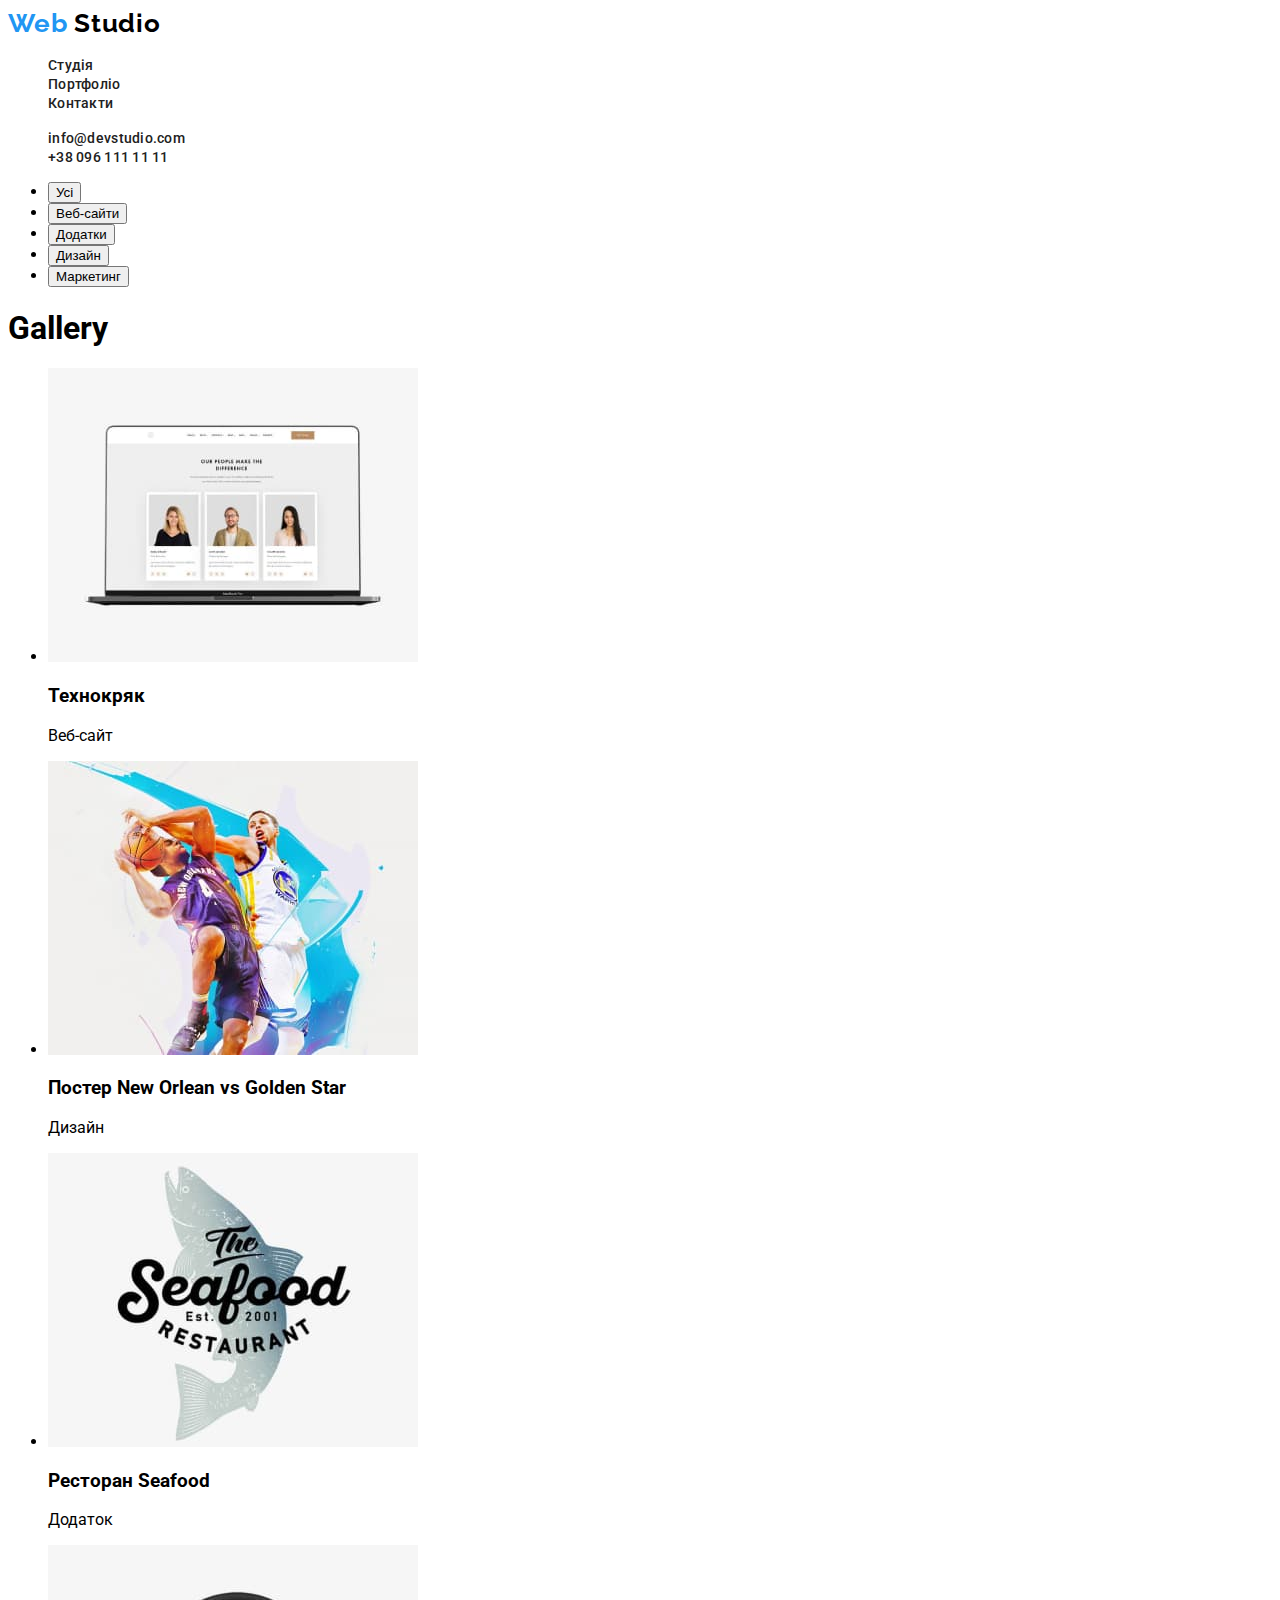
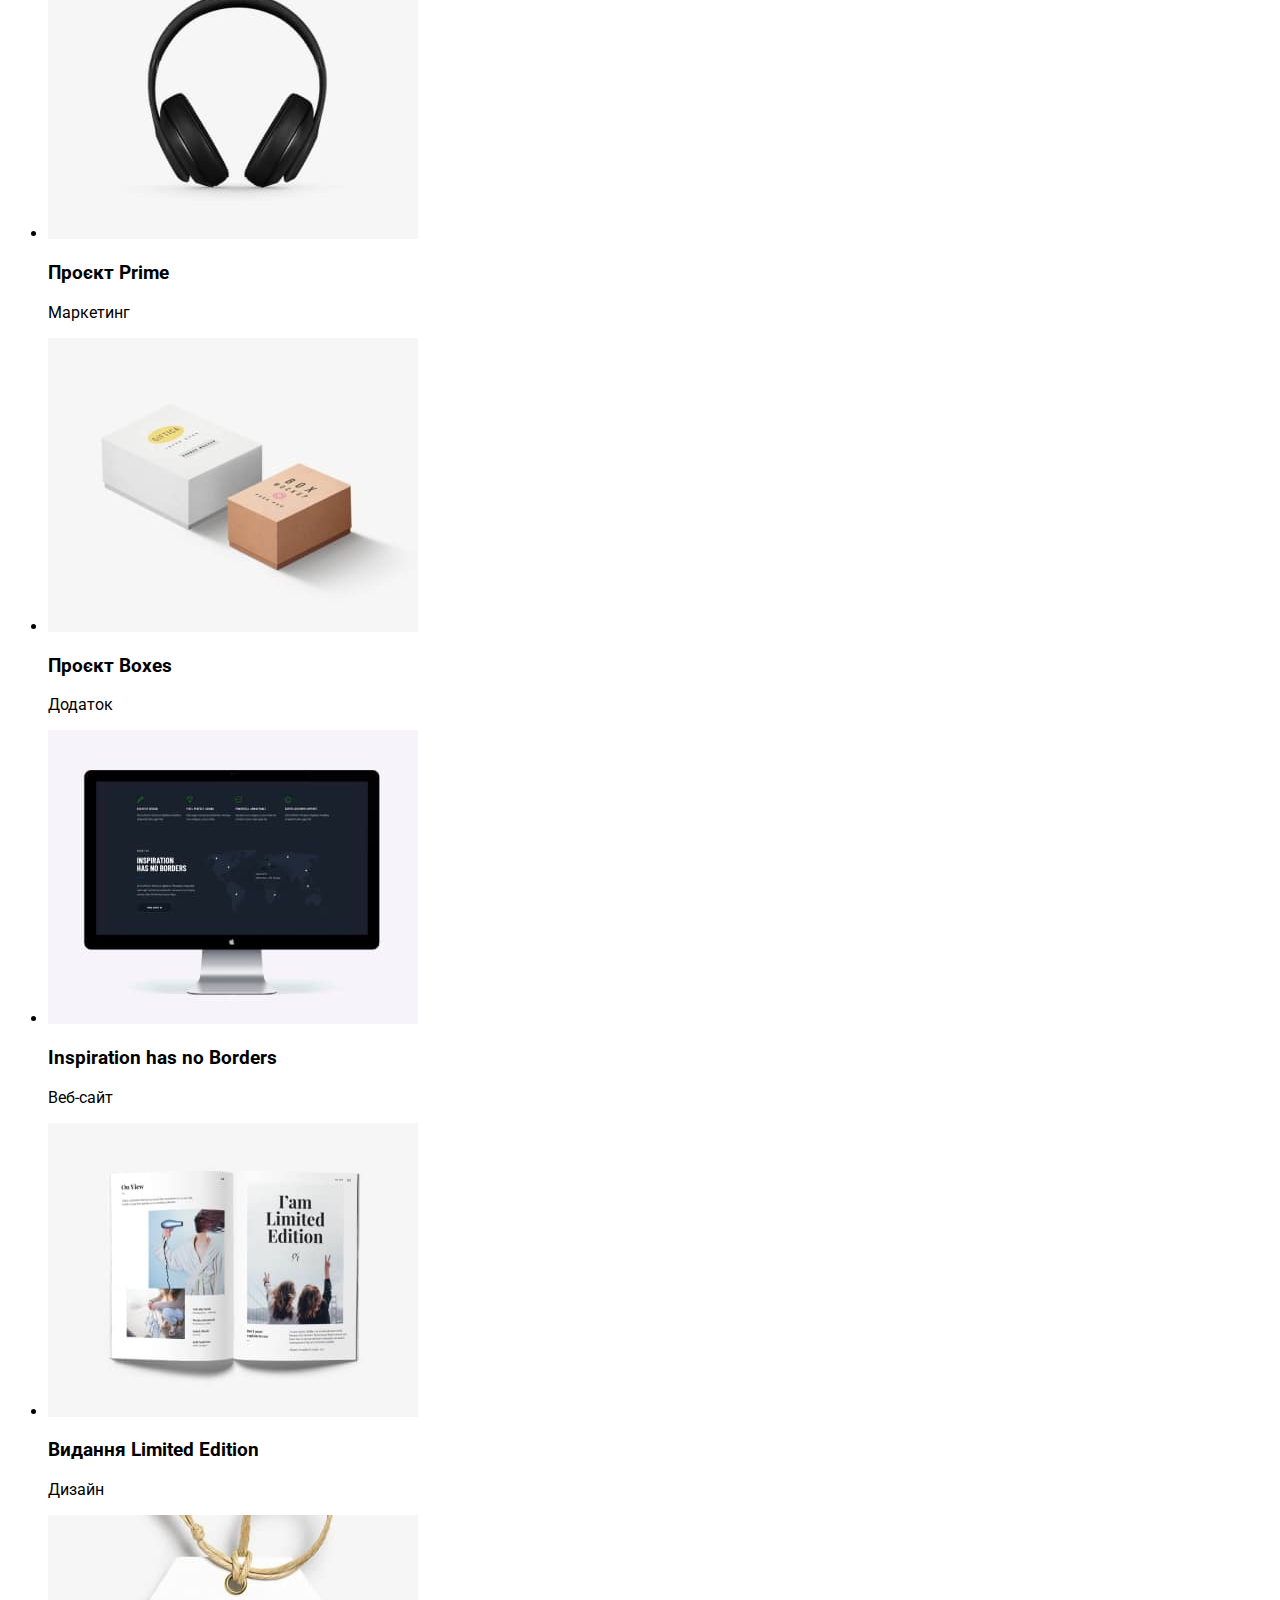
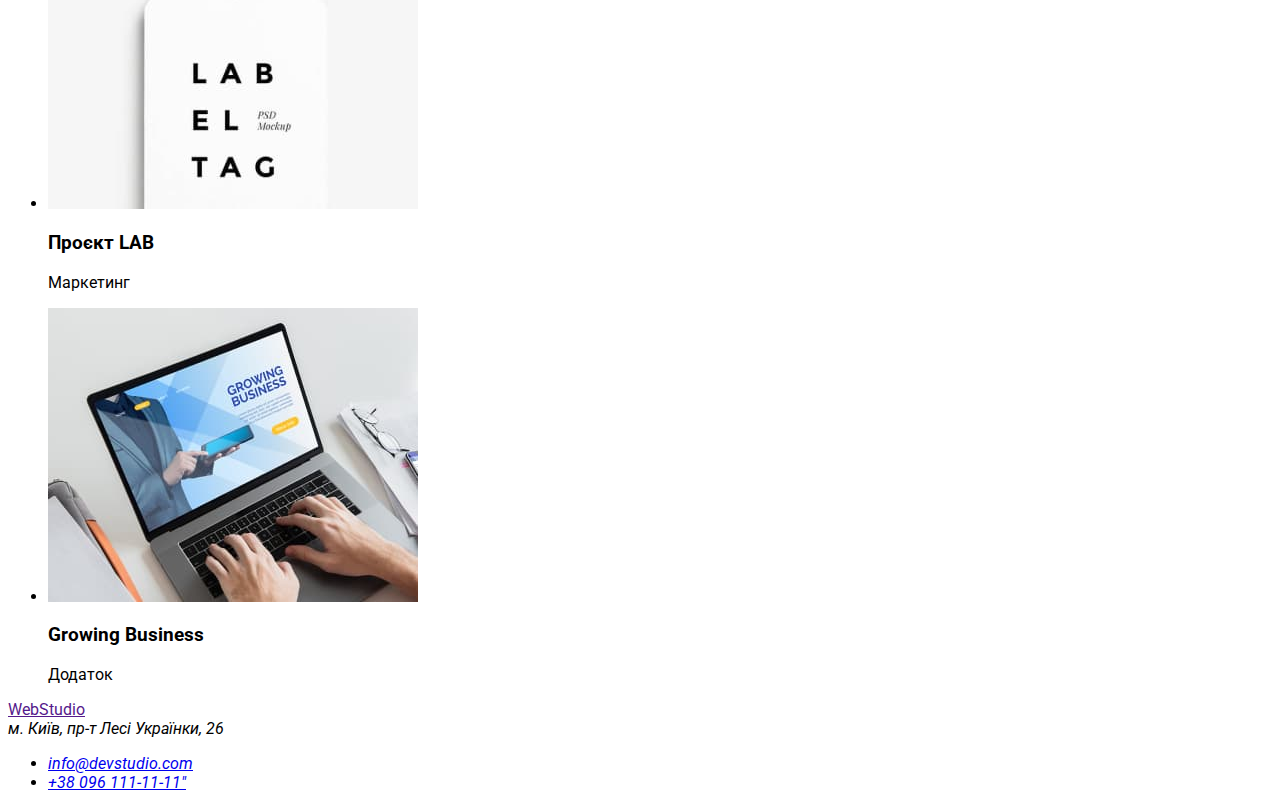
==== portfolio.html @ 3eb6c7fa "add header to portfolio.html" ====
<!DOCTYPE html>
<html lang="en">
  <head>
    <meta charset="UTF-8" />
    <meta http-equiv="X-UA-Compatible" content="IE=edge" />
    <meta name="viewport" content="width=device-width, initial-scale=1.0" />
    <link rel="preconnect" href="https://fonts.googleapis.com" />
    <link rel="preconnect" href="https://fonts.gstatic.com" crossorigin />
    <link rel="preconnect" href="https://fonts.googleapis.com" />
    <link rel="preconnect" href="https://fonts.gstatic.com" crossorigin />
    <link
      href="https://fonts.googleapis.com/css2?family=Raleway:wght@700&family=Roboto:wght@400;700&display=swap"
      rel="stylesheet"
    />
    <link rel="stylesheet" href="./css/styles.css" />
    <title>WebStudio</title>
  </head>
  <body>
    <!-- Header -->
    <header>
      <!-- Logo -->
      <a class="link logo" href=""><span class="logo-span">Web</span> Studio</a>
      <!-- Navigation -->
      <nav>
        <ul class="list">
          <li><a class="nav-list link" href="">Студія</a></li>
          <li><a class="nav-list link" href="/portfolio.html">Портфоліо</a></li>
          <li><a class="nav-list link" href="">Контакти</a></li>
        </ul>
      </nav>
      <!-- Contact us -->
      <ul class="list">
        <li>
          <a class="link nav-list" href="mailto:info@devstudio.com"
            >info@devstudio.com</a
          >
        </li>
        <li>
          <a class="link nav-list" href="tel:+380961111111"
            >+38 096 111 11 11</a
          >
        </li>
      </ul>
    </header>
    <!-- Main -->
    <main>
      <!-- Gallery -->
      <section>
        <!-- Gallery navigation -->
        <div>
          <ul>
            <li><button type="button">Усі</button></li>
            <li><button type="button">Веб-сайти</button></li>
            <li><button type="button">Додатки</button></li>
            <li><button type="button">Дизайн</button></li>
            <li><button type="button">Маркетинг</button></li>
          </ul>
        </div>
        <div>
          <h1>Gallery</h1>
          <ul>
            <li>
              <img src="./images/gallery/gallery-0.jpg" alt="" width="370" />
            </li>
            <h3>Технокряк</h3>
            <p>Веб-сайт</p>
            <li>
              <img src="./images/gallery/gallery-1.jpg" alt="" width="370" />
              <h3>Постер New Orlean vs Golden Star</h3>
              <p>Дизайн</p>
            </li>
            <li>
              <img src="./images/gallery/gallery-2.jpg" alt="" width="370" />
              <h3>Ресторан Seafood</h3>
              <p>Додаток</p>
            </li>
            <li>
              <img src="./images/gallery/gallery-3.jpg" alt="" width="370" />
              <h3>Проєкт Prime</h3>
              <p>Маркетинг</p>
            </li>
            <li>
              <img src="./images/gallery/gallery-4.jpg" alt=" width="370"/>
              <h3>Проєкт Boxes</h3>
              <p>Додаток</p>
            </li>
            <li>
              <img src="./images/gallery/gallery-5.jpg" alt="" width="370" />
              <h3>Inspiration has no Borders</h3>
              <p>Веб-сайт</p>
            </li>
            <li>
              <img src="./images/gallery/gallery-6.jpg" alt="" width="370" />
              <h3>Видання Limited Edition</h3>
              <p>Дизайн</p>
            </li>
            <li>
              <img src="./images/gallery/gallery-7.jpg" alt="" width="370" />
              <h3>Проєкт LAB</h3>
              <p>Маркетинг</p>
            </li>
            <li>
              <img src="./images/gallery/gallery-8.jpg" alt="" width="370" />
              <h3>Growing Business</h3>
              <p>Додаток</p>
            </li>
          </ul>
        </div>
      </section>
    </main>
    <!-- Footer -->
    <footer>
      <a href="">WebStudio</a>
      <address>
        м. Київ, пр-т Лесі Українки, 26
        <ul>
          <li><a href="mailto:info@devstudio.com">info@devstudio.com</a></li>
          <li><a href="tel:+380961111111">+38 096 111-11-11"</a></li>
        </ul>
      </address>
    </footer>
  </body>
</html>
---- css/styles.css ----
:root {
  --primary-font-family: "Roboto", sans-serif;
  --primary-text-color: #212121;
  --secondary-text-color: #757575;
  --accent-color: #2196f3;
}

body {
  font-family: var(--primary-font-family);
}

/* ALL STARTS*/

.list {
  list-style: none;
}
.link {
  text-decoration: none;
}
.subtitle {
  font-weight: 700;
  font-size: 36px;
  line-height: 1.2;
  text-align: center;
  letter-spacing: 0.03em;
  color: var(--primary-text-color);
}

/* ALL END */

/* LOGO */
.logo {
  font-family: "Raleway";
  font-weight: 700;
  font-size: 26px;
  line-height: 1.2;
  letter-spacing: 0.03em;
  color: #000000;
}

/* .logo:hover,
.logo:focus {
  color: #ffffff;
} */

.logo-span {
  color: var(--accent-color);
  font-family: "Raleway";
  font-weight: 700;
  font-size: 26px;
  line-height: 1.2;
  letter-spacing: 0.03em;
}

/* NAVIGATION */
.nav-list {
  font-weight: 500;
  font-size: 14px;
  line-height: 1.1;
  letter-spacing: 0.02em;
  color: var(--primary-text-color);
}
.nav-list:hover,
.nav-list:focus {
  color: var(--accent-color);
}
/* END NAVIGATION */

/* START HERO */
.hero-title {
  font-weight: 900;
  font-size: 44px;
  line-height: 1.36;
  text-align: center;
  letter-spacing: 0.06em;
  text-transform: uppercase;
  /* color: #FFFFFF;  */
}
/* END HERO */

/* START FEATURES */
.features-big-text {
  font-weight: 700;
  font-size: 14px;
  line-height: 1.1;
  letter-spacing: 0.03em;
  text-transform: uppercase;
  color: var(--primary-text-color);
}
.features-small-text {
  font-weight: 400;
  font-size: 14px;
  line-height: 1.7;
  letter-spacing: 0.03em;
  color: var(--secondary-text-color);
}
/* END FEATURES */

/* START ABOUT US */
/* END ABOUT US */

/* START TEAM */
.team-name {
  font-weight: 500;
  font-size: 16px;
  line-height: 1.2;
  text-align: center;
  letter-spacing: 0.03em;
  color: var(--primary-text-color);
}
.team-position {
  font-weight: 400;
  font-size: 16px;
  line-height: 1.2;
  text-align: center;
  letter-spacing: 0.03em;
  color: var(--secondary-text-color);
}
/* END TEAM */

/* START FOOTER */
.logo-footer {
  font-family: "Raleway";
  font-weight: 700;
  font-size: 26px;
  line-height: 1.2;
  letter-spacing: 0.03em;
  color: #2196f3;
}
.logo-span-footer {
  font-family: "Raleway";
  font-weight: 700;
  font-size: 26px;
  line-height: 1.2;
  letter-spacing: 0.03em;
  /* color: #ffffff; */
}
.footer-address {
  font-weight: 400;
  font-size: 14px;
  line-height: 1.7;
  letter-spacing: 0.03em;
  /* color: #FFFFFF; */
}
.footer-contacts {
  font-weight: 400;
  font-size: 14px;
  line-height: 1.7;
  letter-spacing: 0.03em;
  /* color: rgba(255, 255, 255, 0.6); */
}
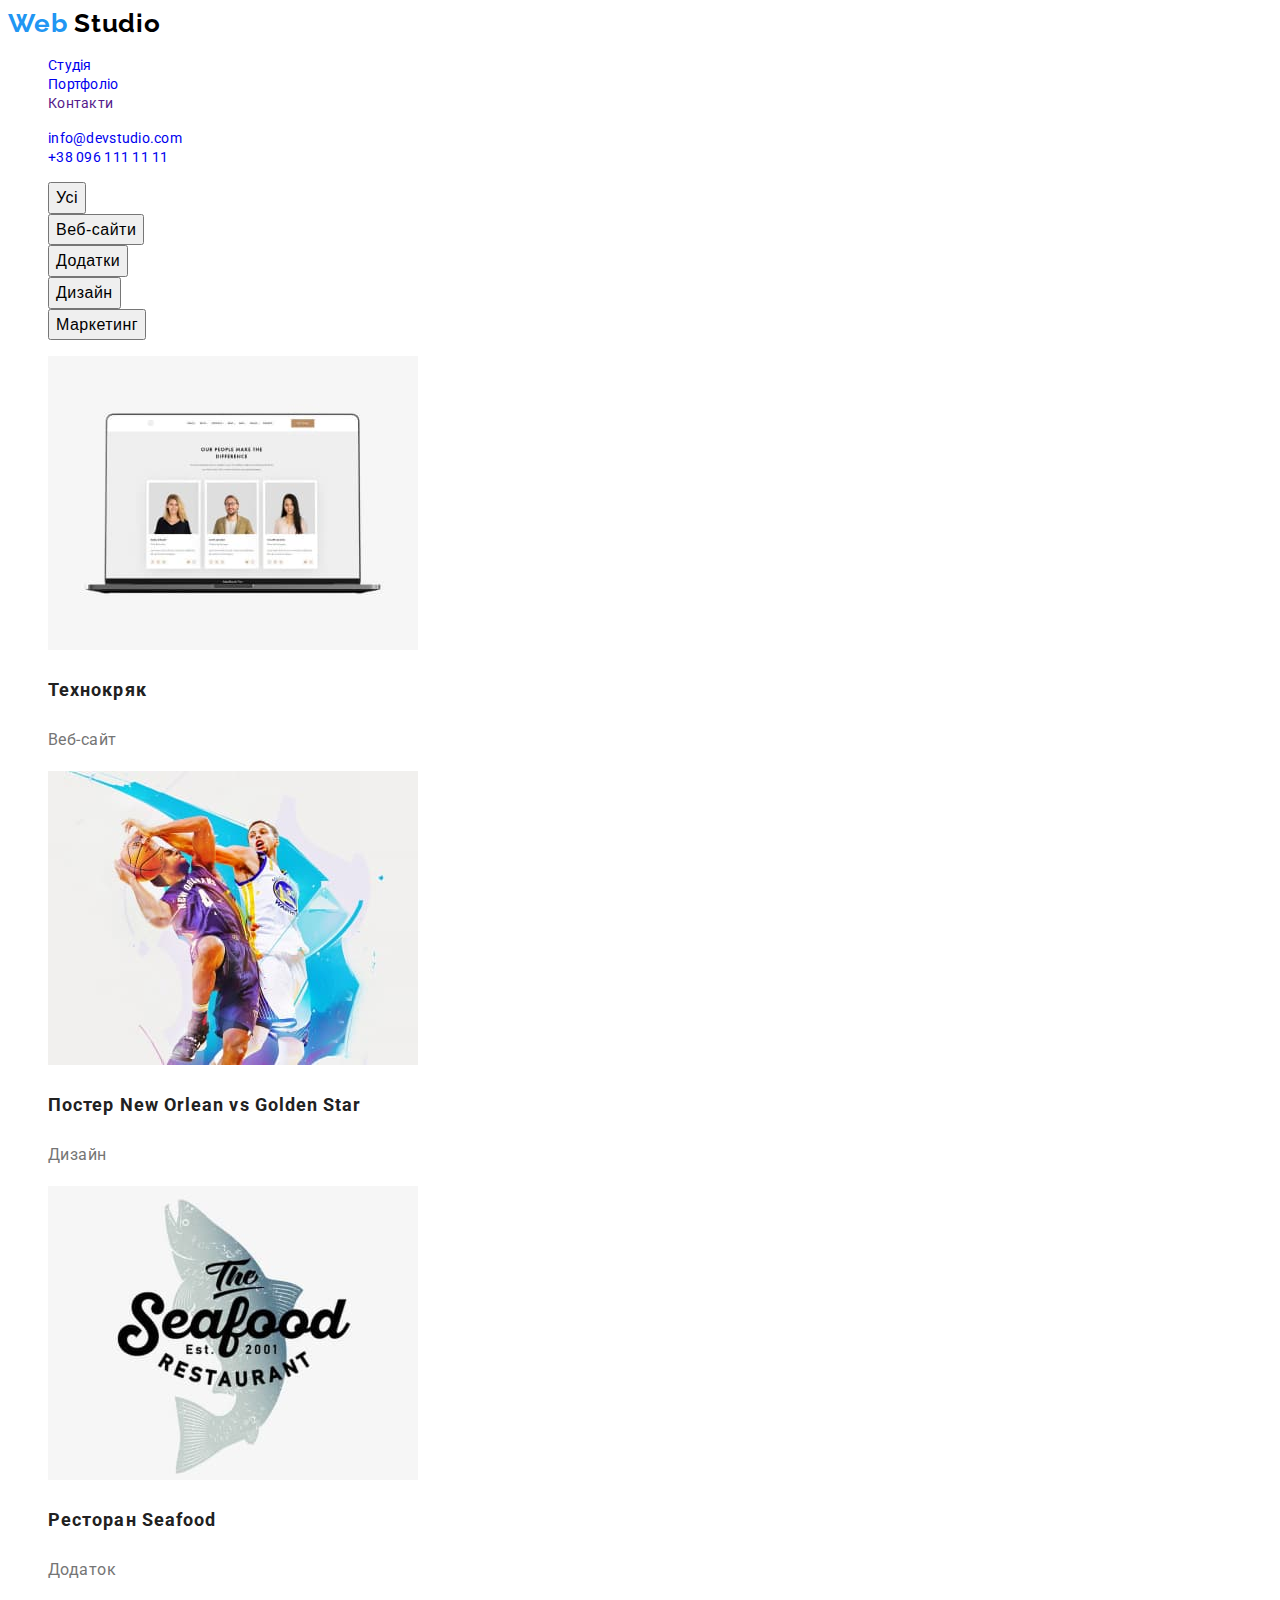
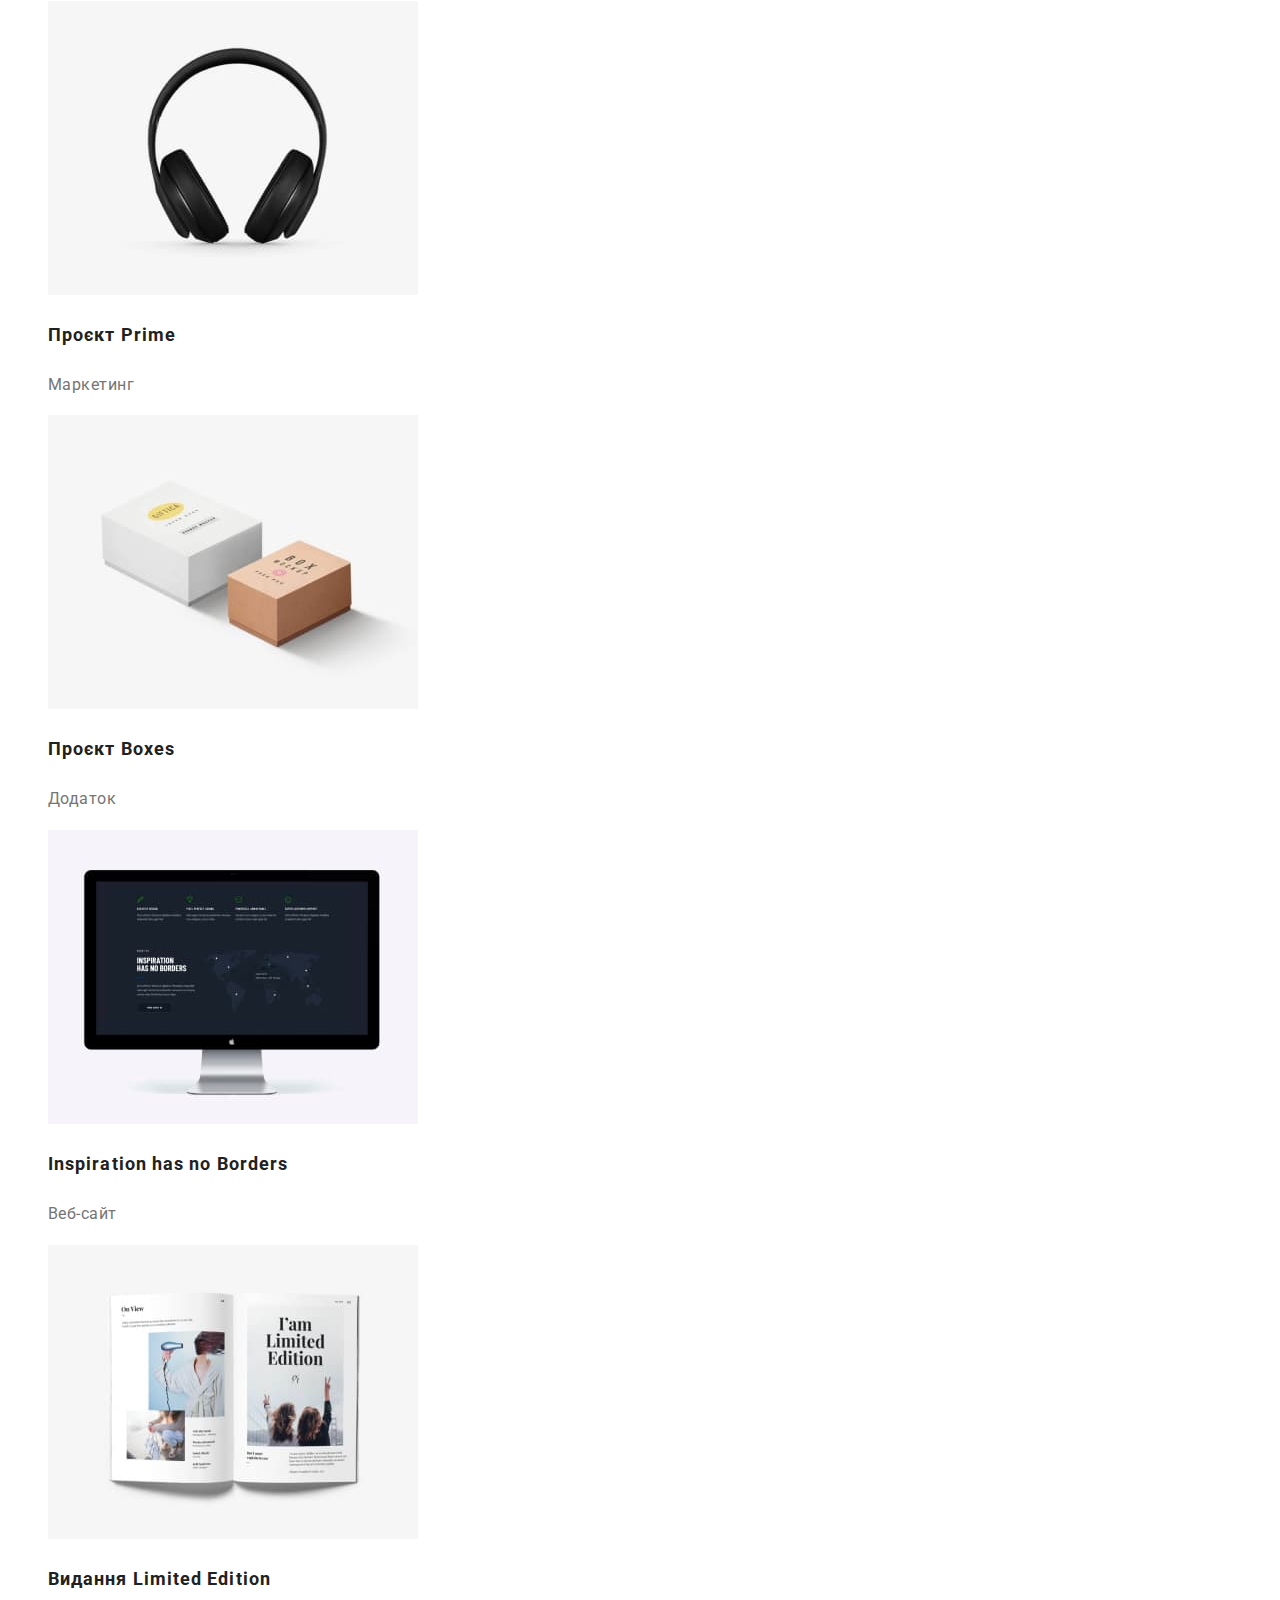
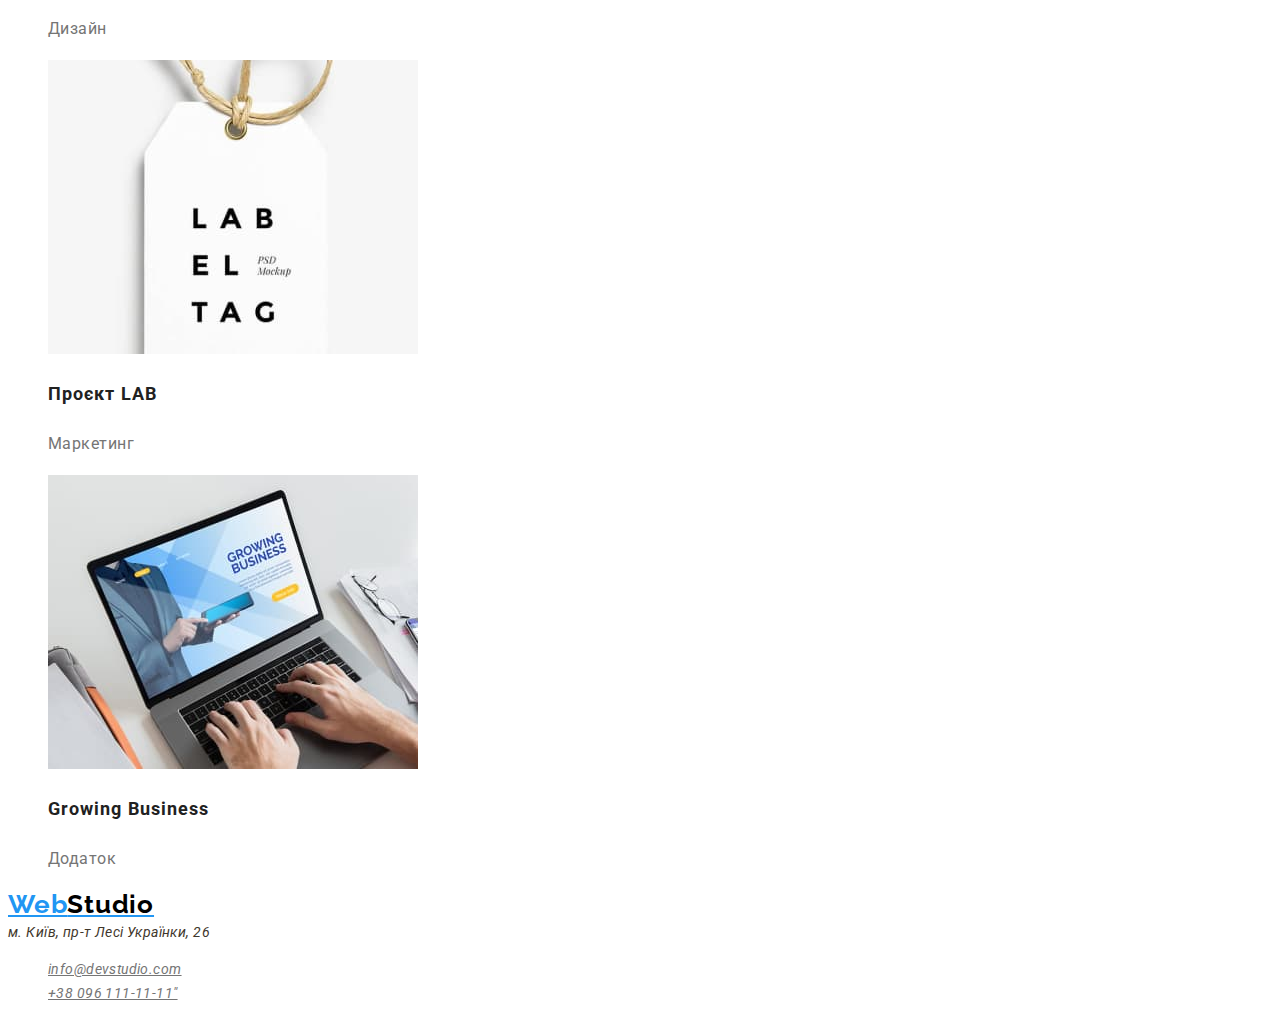
==== commit 86493767: "finish HW_2" ====
--- a/portfolio.html
+++ b/portfolio.html
@@ -8,8 +8,10 @@
     <link rel="preconnect" href="https://fonts.gstatic.com" crossorigin />
     <link rel="preconnect" href="https://fonts.googleapis.com" />
     <link rel="preconnect" href="https://fonts.gstatic.com" crossorigin />
+    <link rel="preconnect" href="https://fonts.googleapis.com" />
+    <link rel="preconnect" href="https://fonts.gstatic.com" crossorigin />
     <link
-      href="https://fonts.googleapis.com/css2?family=Raleway:wght@700&family=Roboto:wght@400;700&display=swap"
+      href="https://fonts.googleapis.com/css2?family=Raleway:wght@700&family=Roboto:wght@400;500;700;900&display=swap"
       rel="stylesheet"
     />
     <link rel="stylesheet" href="./css/styles.css" />
@@ -19,11 +21,13 @@
     <!-- Header -->
     <header>
       <!-- Logo -->
-      <a class="link logo" href=""><span class="logo-span">Web</span> Studio</a>
+      <a class="link logo" href="/index.html"
+        ><span class="logo-span">Web</span> Studio</a
+      >
       <!-- Navigation -->
       <nav>
         <ul class="list">
-          <li><a class="nav-list link" href="">Студія</a></li>
+          <li><a class="nav-list link" href="/index.html">Студія</a></li>
           <li><a class="nav-list link" href="/portfolio.html">Портфоліо</a></li>
           <li><a class="nav-list link" href="">Контакти</a></li>
         </ul>
@@ -48,61 +52,77 @@
       <section>
         <!-- Gallery navigation -->
         <div>
-          <ul>
-            <li><button type="button">Усі</button></li>
-            <li><button type="button">Веб-сайти</button></li>
-            <li><button type="button">Додатки</button></li>
-            <li><button type="button">Дизайн</button></li>
-            <li><button type="button">Маркетинг</button></li>
+          <ul class="list">
+            <li>
+              <button class="gallery-search-btn" type="button">Усі</button>
+            </li>
+            <li>
+              <button class="gallery-search-btn" type="button">
+                Веб-сайти
+              </button>
+            </li>
+            <li>
+              <button class="gallery-search-btn" type="button">Додатки</button>
+            </li>
+            <li>
+              <button class="gallery-search-btn" type="button">Дизайн</button>
+            </li>
+            <li>
+              <button class="gallery-search-btn" type="button">
+                Маркетинг
+              </button>
+            </li>
           </ul>
         </div>
         <div>
-          <h1>Gallery</h1>
-          <ul>
+          <!-- <h1>Gallery</h1> -->
+          <ul class="list">
             <li>
               <img src="./images/gallery/gallery-0.jpg" alt="" width="370" />
+              <h3 class="gallery-primary-text">Технокряк</h3>
+              <p class="gallery-secondary-text">Веб-сайт</p>
             </li>
-            <h3>Технокряк</h3>
-            <p>Веб-сайт</p>
             <li>
               <img src="./images/gallery/gallery-1.jpg" alt="" width="370" />
-              <h3>Постер New Orlean vs Golden Star</h3>
-              <p>Дизайн</p>
+              <h3 class="gallery-primary-text">
+                Постер New Orlean vs Golden Star
+              </h3>
+              <p class="gallery-secondary-text">Дизайн</p>
             </li>
             <li>
               <img src="./images/gallery/gallery-2.jpg" alt="" width="370" />
-              <h3>Ресторан Seafood</h3>
-              <p>Додаток</p>
+              <h3 class="gallery-primary-text">Ресторан Seafood</h3>
+              <p class="gallery-secondary-text">Додаток</p>
             </li>
             <li>
               <img src="./images/gallery/gallery-3.jpg" alt="" width="370" />
-              <h3>Проєкт Prime</h3>
-              <p>Маркетинг</p>
+              <h3 class="gallery-primary-text">Проєкт Prime</h3>
+              <p class="gallery-secondary-text">Маркетинг</p>
             </li>
             <li>
-              <img src="./images/gallery/gallery-4.jpg" alt=" width="370"/>
-              <h3>Проєкт Boxes</h3>
-              <p>Додаток</p>
+              <img src="./images/gallery/gallery-4.jpg" alt="" width="370" />
+              <h3 class="gallery-primary-text">Проєкт Boxes</h3>
+              <p class="gallery-secondary-text">Додаток</p>
             </li>
             <li>
               <img src="./images/gallery/gallery-5.jpg" alt="" width="370" />
-              <h3>Inspiration has no Borders</h3>
-              <p>Веб-сайт</p>
+              <h3 class="gallery-primary-text">Inspiration has no Borders</h3>
+              <p class="gallery-secondary-text">Веб-сайт</p>
             </li>
             <li>
               <img src="./images/gallery/gallery-6.jpg" alt="" width="370" />
-              <h3>Видання Limited Edition</h3>
-              <p>Дизайн</p>
+              <h3 class="gallery-primary-text">Видання Limited Edition</h3>
+              <p class="gallery-secondary-text">Дизайн</p>
             </li>
             <li>
               <img src="./images/gallery/gallery-7.jpg" alt="" width="370" />
-              <h3>Проєкт LAB</h3>
-              <p>Маркетинг</p>
+              <h3 class="gallery-primary-text">Проєкт LAB</h3>
+              <p class="gallery-secondary-text">Маркетинг</p>
             </li>
             <li>
               <img src="./images/gallery/gallery-8.jpg" alt="" width="370" />
-              <h3>Growing Business</h3>
-              <p>Додаток</p>
+              <h3 class="gallery-primary-text">Growing Business</h3>
+              <p class="gallery-secondary-text">Додаток</p>
             </li>
           </ul>
         </div>
@@ -110,12 +130,22 @@
     </main>
     <!-- Footer -->
     <footer>
-      <a href="">WebStudio</a>
-      <address>
+      <a class="logo-footer" href="/index.html"
+        >Web<span class="logo-span-footer">Studio</span></a
+      >
+      <address class="footer-address">
         м. Київ, пр-т Лесі Українки, 26
-        <ul>
-          <li><a href="mailto:info@devstudio.com">info@devstudio.com</a></li>
-          <li><a href="tel:+380961111111">+38 096 111-11-11"</a></li>
+        <ul class="list">
+          <li>
+            <a class="footer-contacts" href="mailto:info@devstudio.com"
+              >info@devstudio.com</a
+            >
+          </li>
+          <li>
+            <a class="footer-contacts" href="tel:+380961111111"
+              >+38 096 111-11-11"</a
+            >
+          </li>
         </ul>
       </address>
     </footer>
--- a/css/styles.css
+++ b/css/styles.css
@@ -7,6 +7,7 @@
 
 body {
   font-family: var(--primary-font-family);
+  color: var(--primary-text-color);
 }
 
 /* ALL STARTS*/
@@ -23,14 +24,13 @@
   line-height: 1.2;
   text-align: center;
   letter-spacing: 0.03em;
-  color: var(--primary-text-color);
 }
 
 /* ALL END */
 
 /* LOGO */
 .logo {
-  font-family: "Raleway";
+  font-family: "Raleway", sans-serif;
   font-weight: 700;
   font-size: 26px;
   line-height: 1.2;
@@ -45,7 +45,7 @@
 
 .logo-span {
   color: var(--accent-color);
-  font-family: "Raleway";
+  font-family: "Raleway", sans-serif;
   font-weight: 700;
   font-size: 26px;
   line-height: 1.2;
@@ -54,11 +54,10 @@
 
 /* NAVIGATION */
 .nav-list {
-  font-weight: 500;
+  /* font-weight: 500; */
   font-size: 14px;
   line-height: 1.1;
   letter-spacing: 0.02em;
-  color: var(--primary-text-color);
 }
 .nav-list:hover,
 .nav-list:focus {
@@ -76,6 +75,17 @@
   text-transform: uppercase;
   /* color: #FFFFFF;  */
 }
+.hero-btn {
+  font-weight: 700;
+  font-size: 16px;
+  line-height: 1.8;
+  display: flex;
+  align-items: center;
+  text-align: center;
+  letter-spacing: 0.06em;
+  /* color: #FFFFFF; */
+  cursor: pointer;
+}
 /* END HERO */
 
 /* START FEATURES */
@@ -85,7 +95,6 @@
   line-height: 1.1;
   letter-spacing: 0.03em;
   text-transform: uppercase;
-  color: var(--primary-text-color);
 }
 .features-small-text {
   font-weight: 400;
@@ -106,7 +115,6 @@
   line-height: 1.2;
   text-align: center;
   letter-spacing: 0.03em;
-  color: var(--primary-text-color);
 }
 .team-position {
   font-weight: 400;
@@ -120,7 +128,7 @@
 
 /* START FOOTER */
 .logo-footer {
-  font-family: "Raleway";
+  font-family: "Raleway", sans-serif;
   font-weight: 700;
   font-size: 26px;
   line-height: 1.2;
@@ -134,6 +142,7 @@
   line-height: 1.2;
   letter-spacing: 0.03em;
   /* color: #ffffff; */
+  color: #000000;
 }
 .footer-address {
   font-weight: 400;
@@ -141,6 +150,7 @@
   line-height: 1.7;
   letter-spacing: 0.03em;
   /* color: #FFFFFF; */
+  color: rgb(63, 55, 44);
 }
 .footer-contacts {
   font-weight: 400;
@@ -148,4 +158,34 @@
   line-height: 1.7;
   letter-spacing: 0.03em;
   /* color: rgba(255, 255, 255, 0.6); */
+  color: #757575;
 }
+.footer-contacts:hover,
+.footer-contacts:focus {
+  color: var(--accent-color);
+}
+/* END FOOTER */
+
+/* PORTFOLIO GALLERY */
+
+.gallery-search-btn {
+  font-weight: 500;
+  font-size: 16px;
+  line-height: 1.6;
+  text-align: center;
+  letter-spacing: 0.03em;
+  cursor: pointer;
+}
+.gallery-primary-text {
+  font-weight: 700;
+  font-size: 18px;
+  line-height: 2;
+  letter-spacing: 0.06em;
+}
+.gallery-secondary-text {
+  font-weight: 400;
+  font-size: 16px;
+  line-height: 1.8;
+  letter-spacing: 0.03em;
+  color: var(--secondary-text-color);
+}
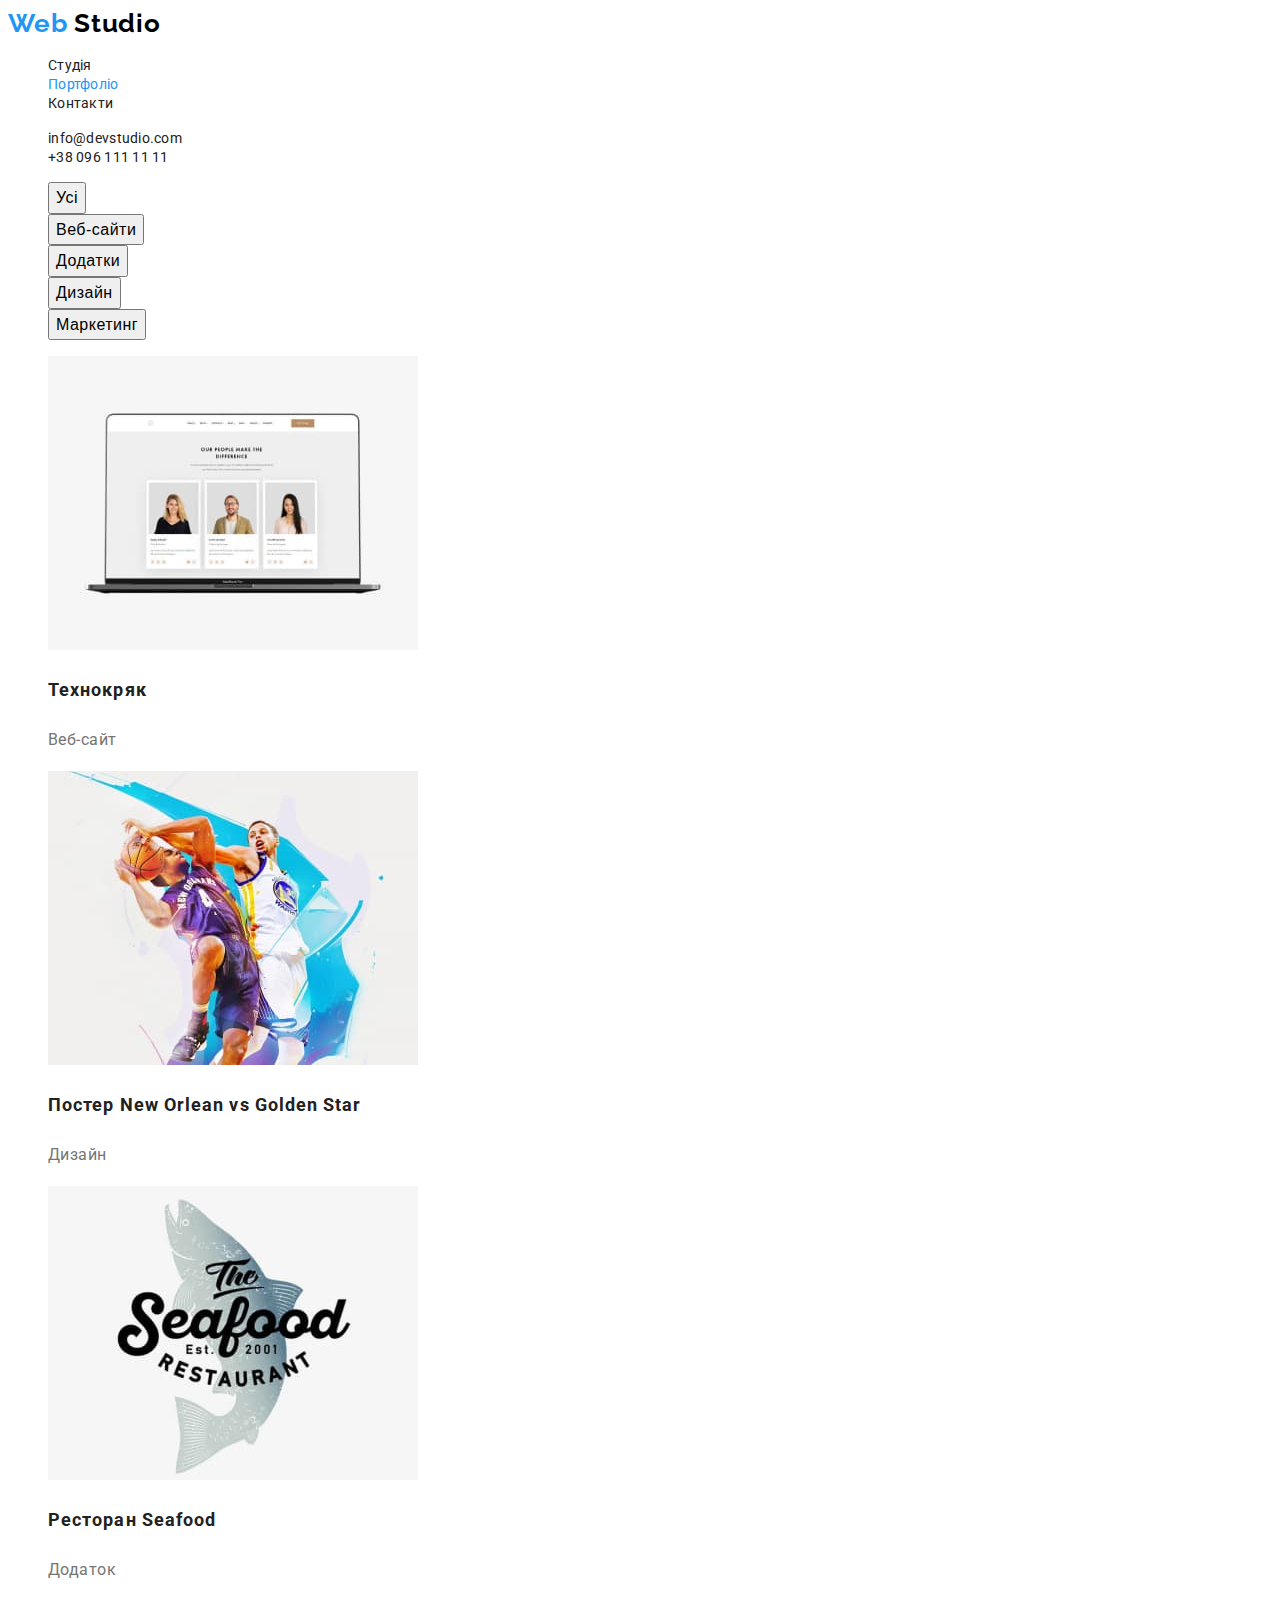
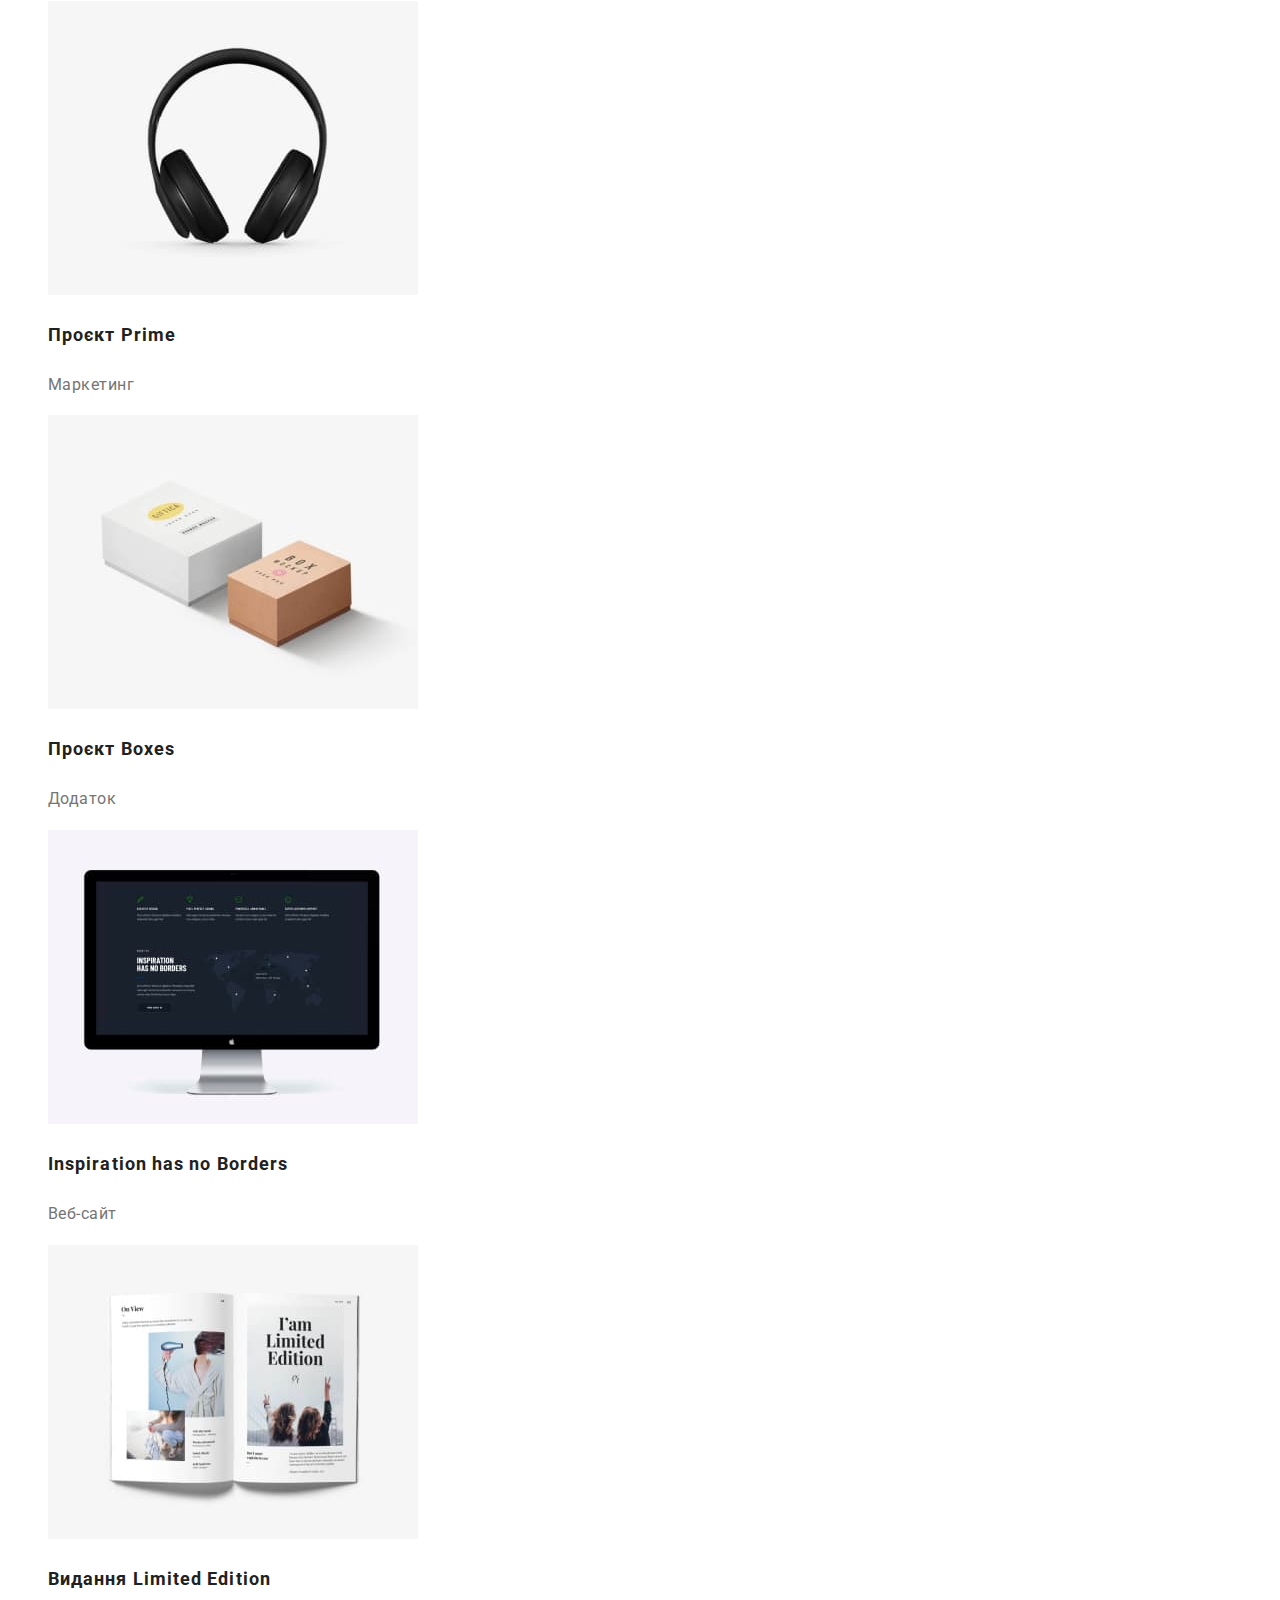
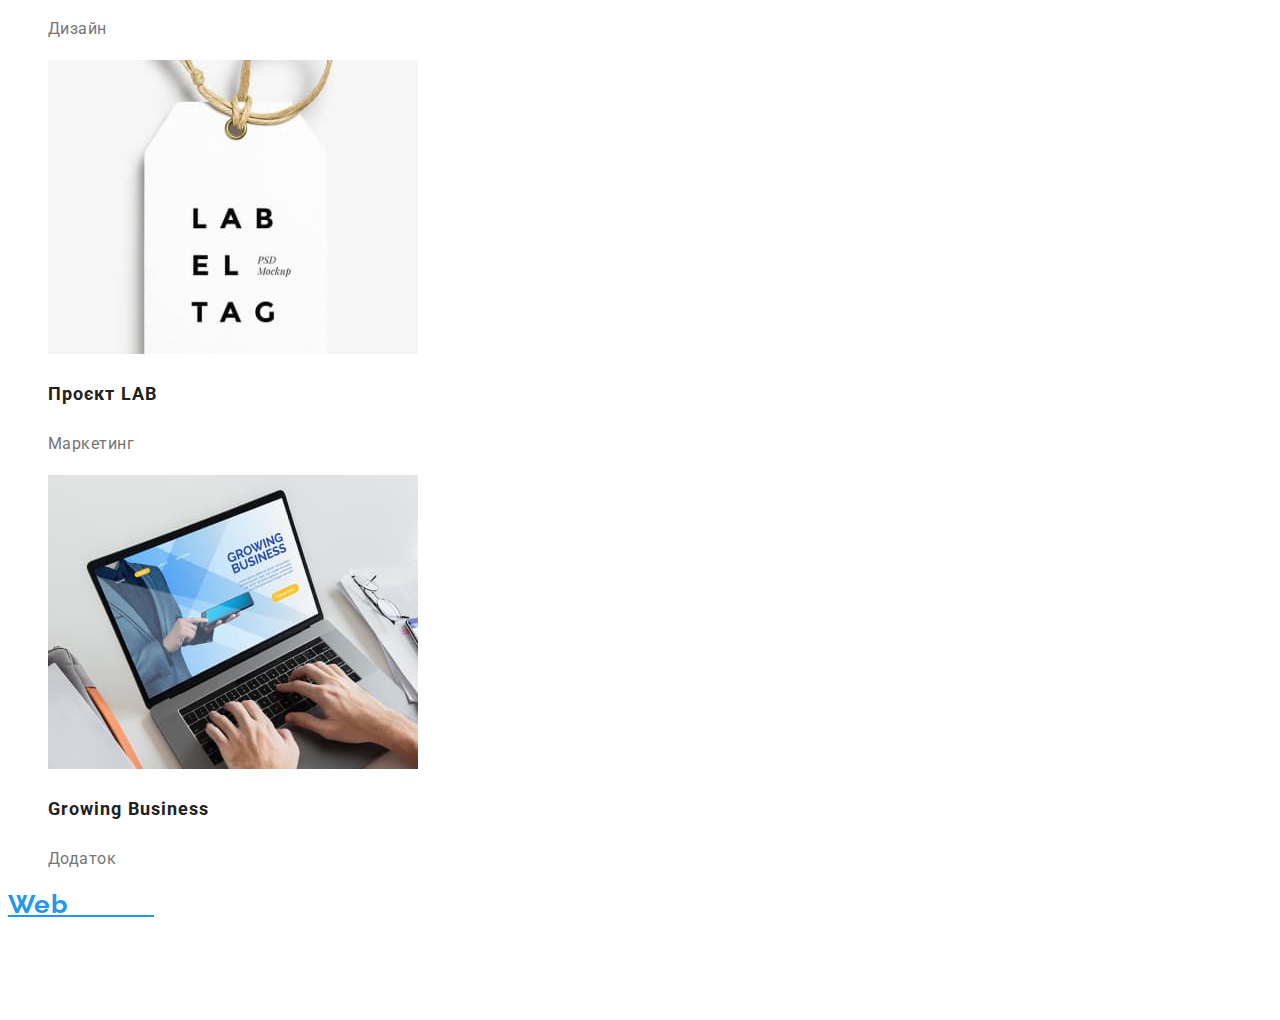
==== commit c83cb0ca: "add some css" ====
--- a/portfolio.html
+++ b/portfolio.html
@@ -21,14 +21,18 @@
     <!-- Header -->
     <header>
       <!-- Logo -->
-      <a class="link logo" href="/index.html"
+      <a class="link logo" href="./index.html"
         ><span class="logo-span">Web</span> Studio</a
       >
       <!-- Navigation -->
       <nav>
         <ul class="list">
-          <li><a class="nav-list link" href="/index.html">Студія</a></li>
-          <li><a class="nav-list link" href="/portfolio.html">Портфоліо</a></li>
+          <li><a class="nav-list link" href="./index.html">Студія</a></li>
+          <li>
+            <a class="nav-list link nav-btn-col" href="./portfolio.html"
+              >Портфоліо</a
+            >
+          </li>
           <li><a class="nav-list link" href="">Контакти</a></li>
         </ul>
       </nav>
@@ -130,7 +134,7 @@
     </main>
     <!-- Footer -->
     <footer>
-      <a class="logo-footer" href="/index.html"
+      <a class="logo-footer" href="./index.html"
         >Web<span class="logo-span-footer">Studio</span></a
       >
       <address class="footer-address">
--- a/css/styles.css
+++ b/css/styles.css
@@ -9,7 +9,20 @@
   font-family: var(--primary-font-family);
   color: var(--primary-text-color);
 }
-
+/* h1,
+h2,
+h3,
+p {
+  margin-top: 0;
+  margin-bottom: 0;
+} */
+
+/* ul,
+ol {
+  margin-top: 0;
+  margin-bottom: 0;
+  padding-left: 0;
+} */
 /* ALL STARTS*/
 
 .list {
@@ -37,11 +50,6 @@
   letter-spacing: 0.03em;
   color: #000000;
 }
-
-/* .logo:hover,
-.logo:focus {
-  color: #ffffff;
-} */
 
 .logo-span {
   color: var(--accent-color);
@@ -58,14 +66,34 @@
   font-size: 14px;
   line-height: 1.1;
   letter-spacing: 0.02em;
+  color: var(--primary-text-color);
 }
 .nav-list:hover,
 .nav-list:focus {
   color: var(--accent-color);
 }
-/* END NAVIGATION */
-
-/* START HERO */
+.nav-btn-col {
+  color: var(--accent-color);
+}
+
+.nav-contacts {
+  font-weight: 500;
+  font-size: 14px;
+  line-height: 1.1;
+  letter-spacing: 0.02em;
+  color: #757575;
+}
+.nav-contacts:hover,
+.nav-contacts:focus {
+  color: var(--accent-color);
+  /* END NAVIGATION */
+
+  /* START HERO */
+
+  /* .hero-section { */
+  background-color: #2f303a;
+}
+
 .hero-title {
   font-weight: 900;
   font-size: 44px;
@@ -73,7 +101,8 @@
   text-align: center;
   letter-spacing: 0.06em;
   text-transform: uppercase;
-  /* color: #FFFFFF;  */
+  /* background-color: #2F303A; */
+  color: #ffffff;
 }
 .hero-btn {
   font-weight: 700;
@@ -83,12 +112,19 @@
   align-items: center;
   text-align: center;
   letter-spacing: 0.06em;
-  /* color: #FFFFFF; */
-  cursor: pointer;
+  color: #d9d9d9;
+  border: 1px solid #000000;
+  text-shadow: 0px 4px 4px rgba(0, 0, 0, 0.25);
+}
+.hero-btn:hover,
+.hero-btn:focus {
+  color: #d9d9d9;
+  background-color: var(--accent-color);
 }
 /* END HERO */
 
 /* START FEATURES */
+
 .features-big-text {
   font-weight: 700;
   font-size: 14px;
@@ -96,6 +132,7 @@
   letter-spacing: 0.03em;
   text-transform: uppercase;
 }
+
 .features-small-text {
   font-weight: 400;
   font-size: 14px;
@@ -109,6 +146,9 @@
 /* END ABOUT US */
 
 /* START TEAM */
+.team-section {
+  background: #f5f4fa;
+}
 .team-name {
   font-weight: 500;
   font-size: 16px;
@@ -127,6 +167,9 @@
 /* END TEAM */
 
 /* START FOOTER */
+.footer-section {
+  background-color: #2f303a;
+}
 .logo-footer {
   font-family: "Raleway", sans-serif;
   font-weight: 700;
@@ -136,29 +179,26 @@
   color: #2196f3;
 }
 .logo-span-footer {
-  font-family: "Raleway";
-  font-weight: 700;
-  font-size: 26px;
-  line-height: 1.2;
-  letter-spacing: 0.03em;
-  /* color: #ffffff; */
-  color: #000000;
+  font-family: "Raleway", sans-serif;
+  font-weight: 700;
+  font-size: 26px;
+  line-height: 1.2;
+  letter-spacing: 0.03em;
+  color: #ffffff;
 }
 .footer-address {
   font-weight: 400;
   font-size: 14px;
   line-height: 1.7;
   letter-spacing: 0.03em;
-  /* color: #FFFFFF; */
-  color: rgb(63, 55, 44);
+  color: #ffffff;
 }
 .footer-contacts {
   font-weight: 400;
   font-size: 14px;
   line-height: 1.7;
   letter-spacing: 0.03em;
-  /* color: rgba(255, 255, 255, 0.6); */
-  color: #757575;
+  color: rgba(255, 255, 255, 0.6);
 }
 .footer-contacts:hover,
 .footer-contacts:focus {
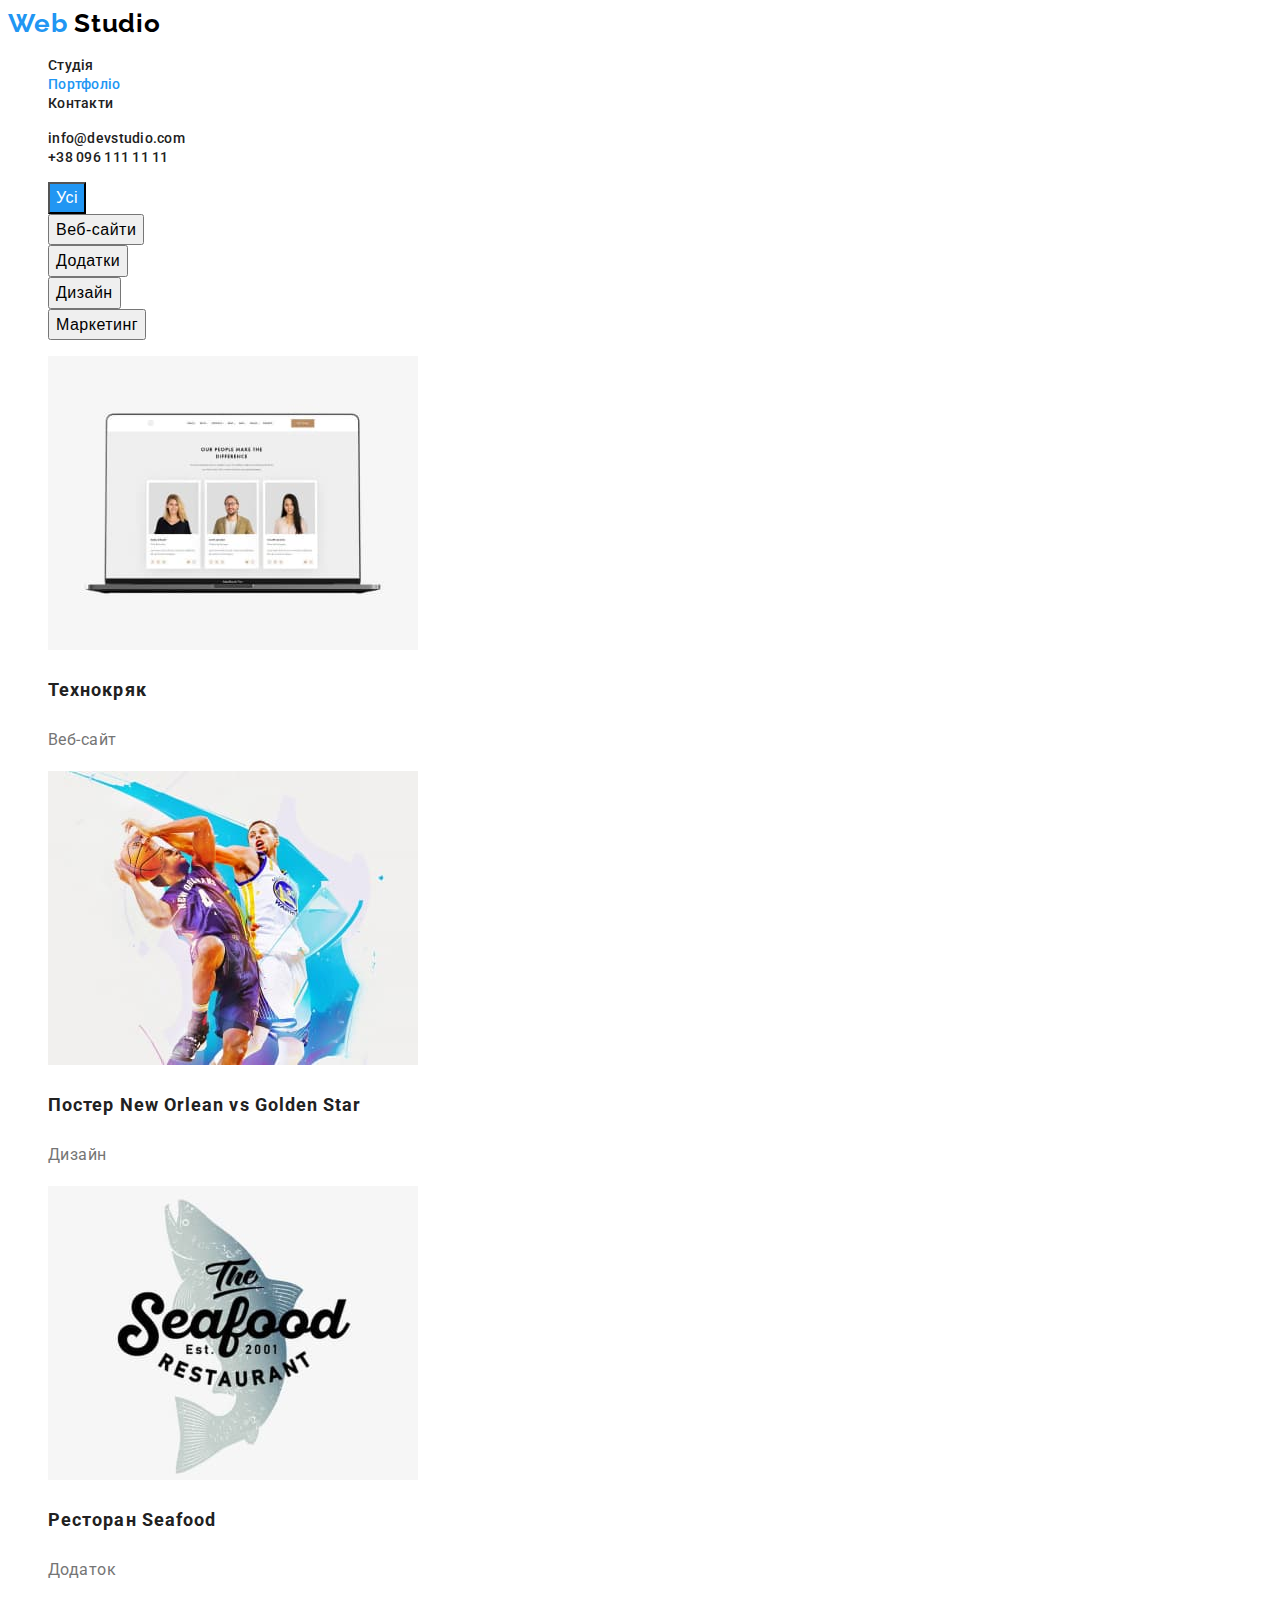
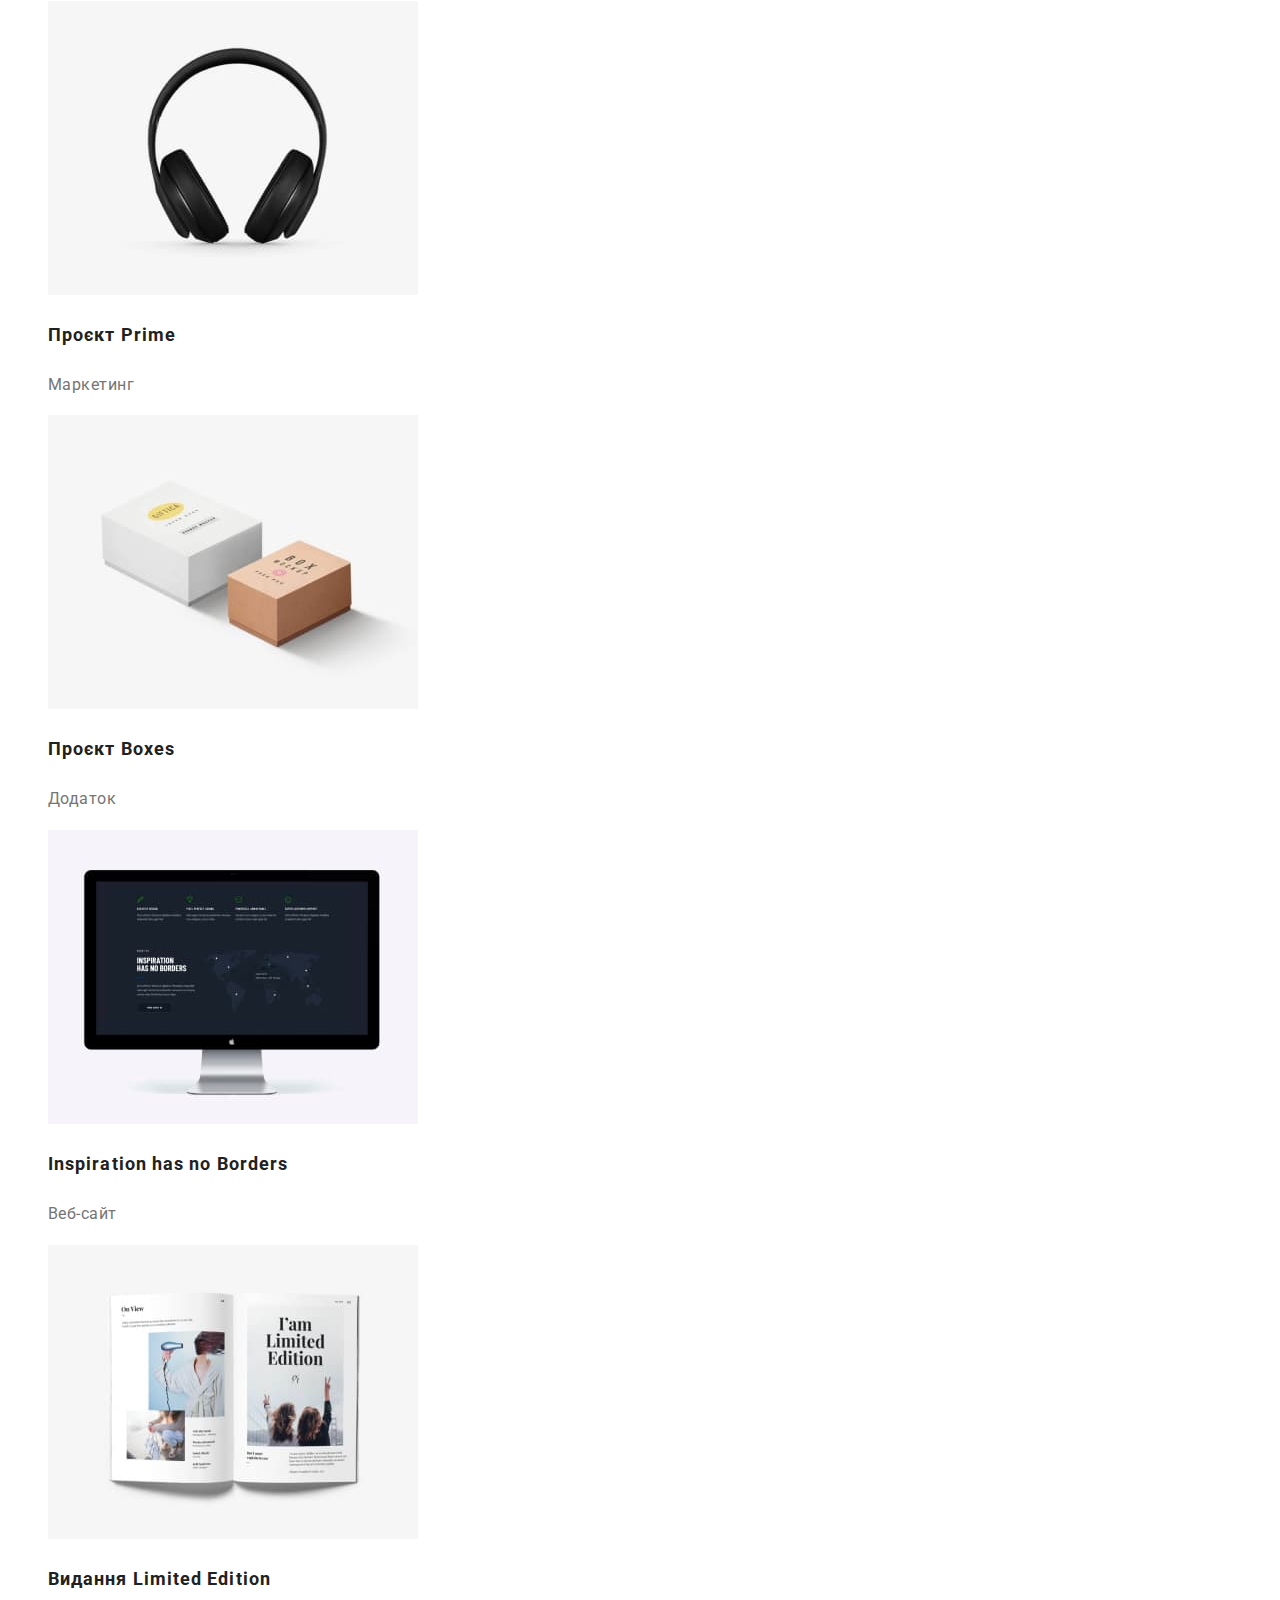
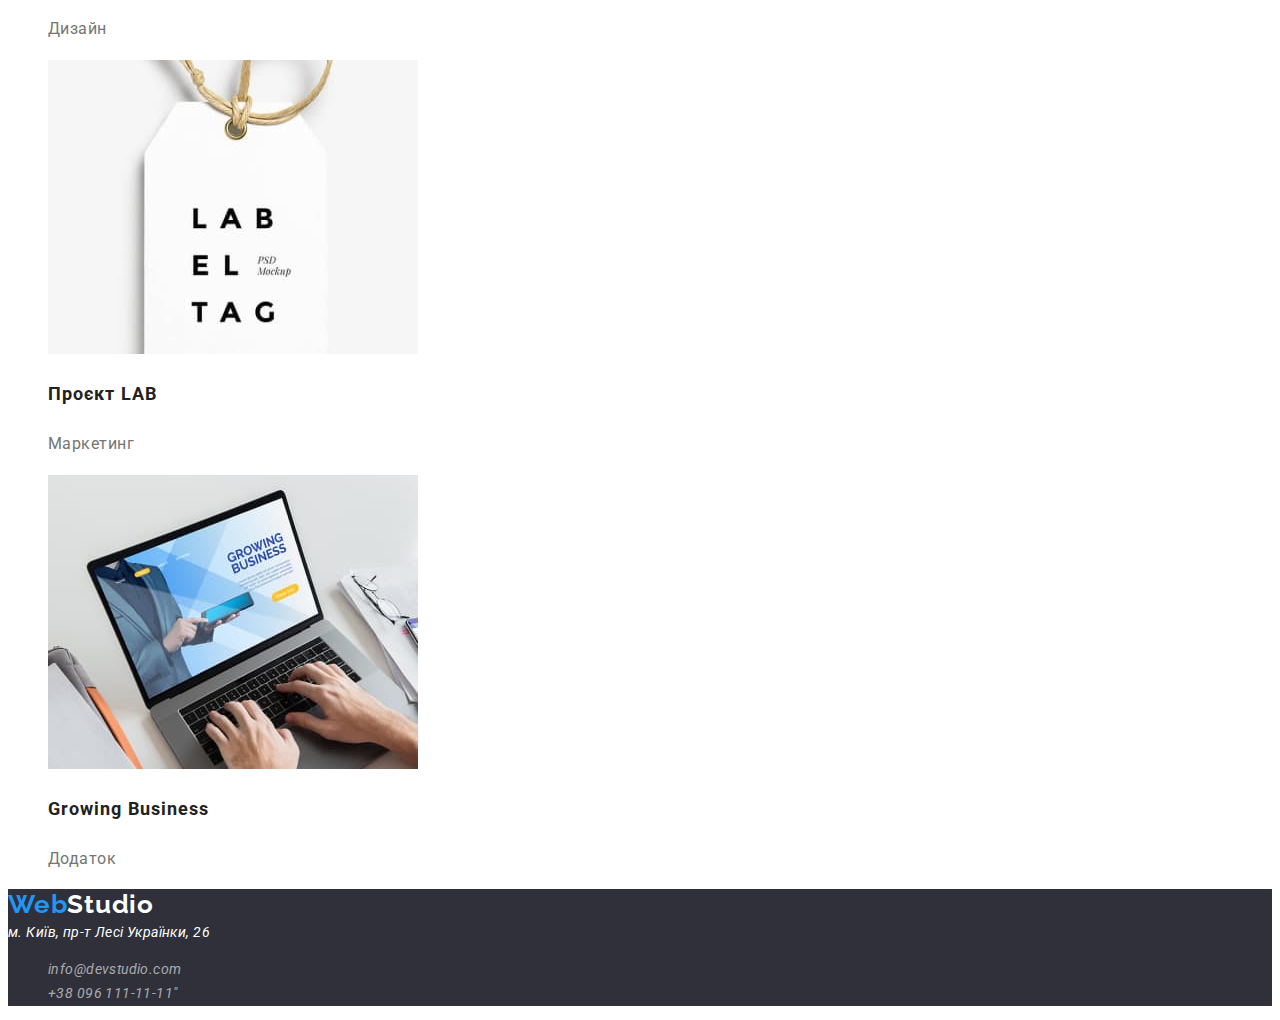
==== commit a5c3bf77: "504" ====
--- a/portfolio.html
+++ b/portfolio.html
@@ -58,7 +58,7 @@
         <div>
           <ul class="list">
             <li>
-              <button class="gallery-search-btn" type="button">Усі</button>
+              <button class="gallery-search-btn gallery-main-btn" type="button">Усі</button>
             </li>
             <li>
               <button class="gallery-search-btn" type="button">
@@ -134,24 +134,26 @@
     </main>
     <!-- Footer -->
     <footer>
-      <a class="logo-footer" href="./index.html"
-        >Web<span class="logo-span-footer">Studio</span></a
-      >
-      <address class="footer-address">
-        м. Київ, пр-т Лесі Українки, 26
-        <ul class="list">
-          <li>
-            <a class="footer-contacts" href="mailto:info@devstudio.com"
-              >info@devstudio.com</a
-            >
-          </li>
-          <li>
-            <a class="footer-contacts" href="tel:+380961111111"
-              >+38 096 111-11-11"</a
-            >
-          </li>
-        </ul>
-      </address>
+      <div class="footer-section">
+        <a class="logo-footer link" href="./index.html"
+          >Web<span class="logo-span-footer">Studio</span></a
+        >
+        <address class="footer-address">
+          м. Київ, пр-т Лесі Українки, 26
+          <ul class="list">
+            <li>
+              <a class="footer-contacts link" href="mailto:info@devstudio.com"
+                >info@devstudio.com</a
+              >
+            </li>
+            <li>
+              <a class="footer-contacts link" href="tel:+380961111111"
+                >+38 096 111-11-11"</a
+              >
+            </li>
+          </ul>
+        </address>
+      </div>
     </footer>
   </body>
 </html>
--- a/css/styles.css
+++ b/css/styles.css
@@ -62,7 +62,7 @@
 
 /* NAVIGATION */
 .nav-list {
-  /* font-weight: 500; */
+  font-weight: 500;
   font-size: 14px;
   line-height: 1.1;
   letter-spacing: 0.02em;
@@ -86,11 +86,12 @@
 .nav-contacts:hover,
 .nav-contacts:focus {
   color: var(--accent-color);
-  /* END NAVIGATION */
-
-  /* START HERO */
-
-  /* .hero-section { */
+}
+/* END NAVIGATION */
+
+/* START HERO */
+
+.hero-section {
   background-color: #2f303a;
 }
 
@@ -101,26 +102,22 @@
   text-align: center;
   letter-spacing: 0.06em;
   text-transform: uppercase;
-  /* background-color: #2F303A; */
+  /* background-color: blue;  */
   color: #ffffff;
 }
 .hero-btn {
   font-weight: 700;
   font-size: 16px;
   line-height: 1.8;
-  display: flex;
-  align-items: center;
-  text-align: center;
+  /* display: flex; */
+  /* align-items: center; */
+  /* text-align: center; */
   letter-spacing: 0.06em;
+  background-color: var(--accent-color);
   color: #d9d9d9;
   border: 1px solid #000000;
   text-shadow: 0px 4px 4px rgba(0, 0, 0, 0.25);
 }
-.hero-btn:hover,
-.hero-btn:focus {
-  color: #d9d9d9;
-  background-color: var(--accent-color);
-}
 /* END HERO */
 
 /* START FEATURES */
@@ -216,6 +213,18 @@
   letter-spacing: 0.03em;
   cursor: pointer;
 }
+
+
+.gallery-search-btn:hover,
+.gallery-search-btn:focus {
+  color: #ffffff;
+  background-color: var(--accent-color);
+}
+
+.gallery-main-btn {
+  color: #ffffff;
+  background-color: var(--accent-color);
+}
 .gallery-primary-text {
   font-weight: 700;
   font-size: 18px;
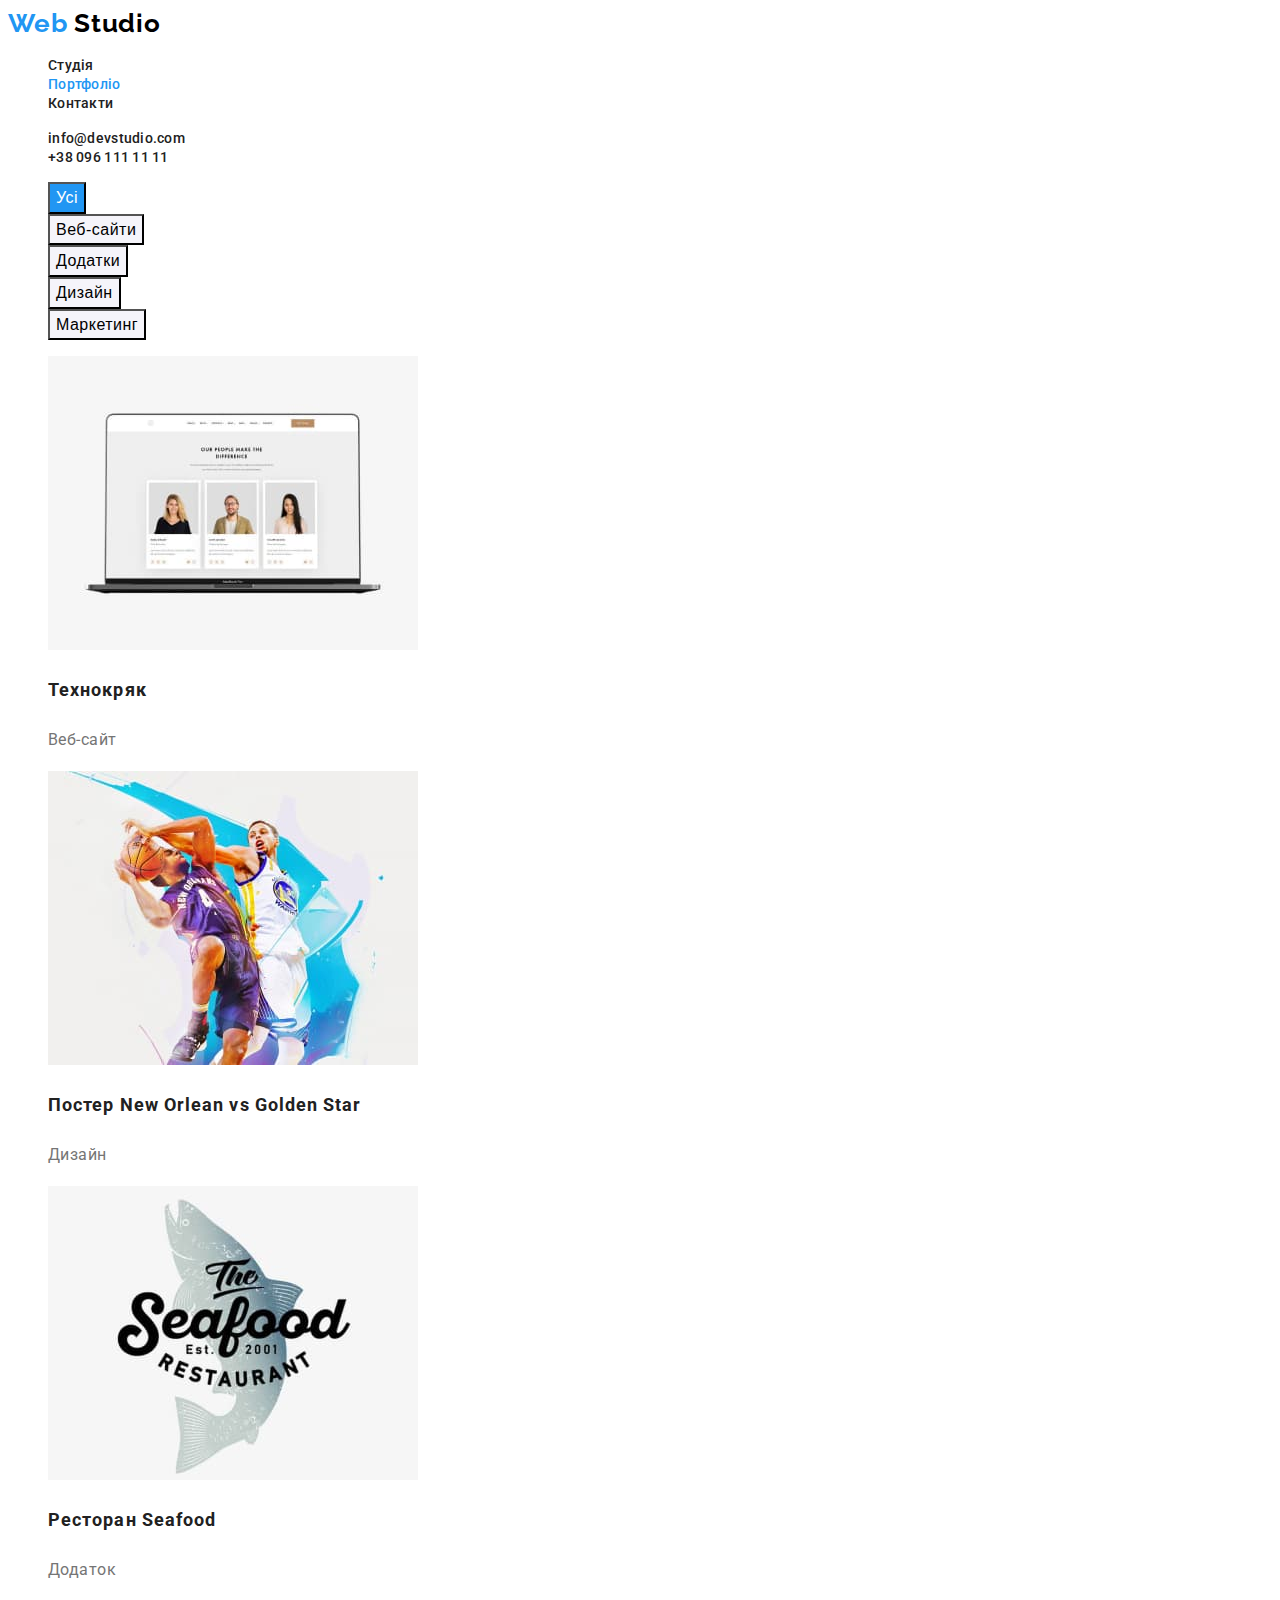
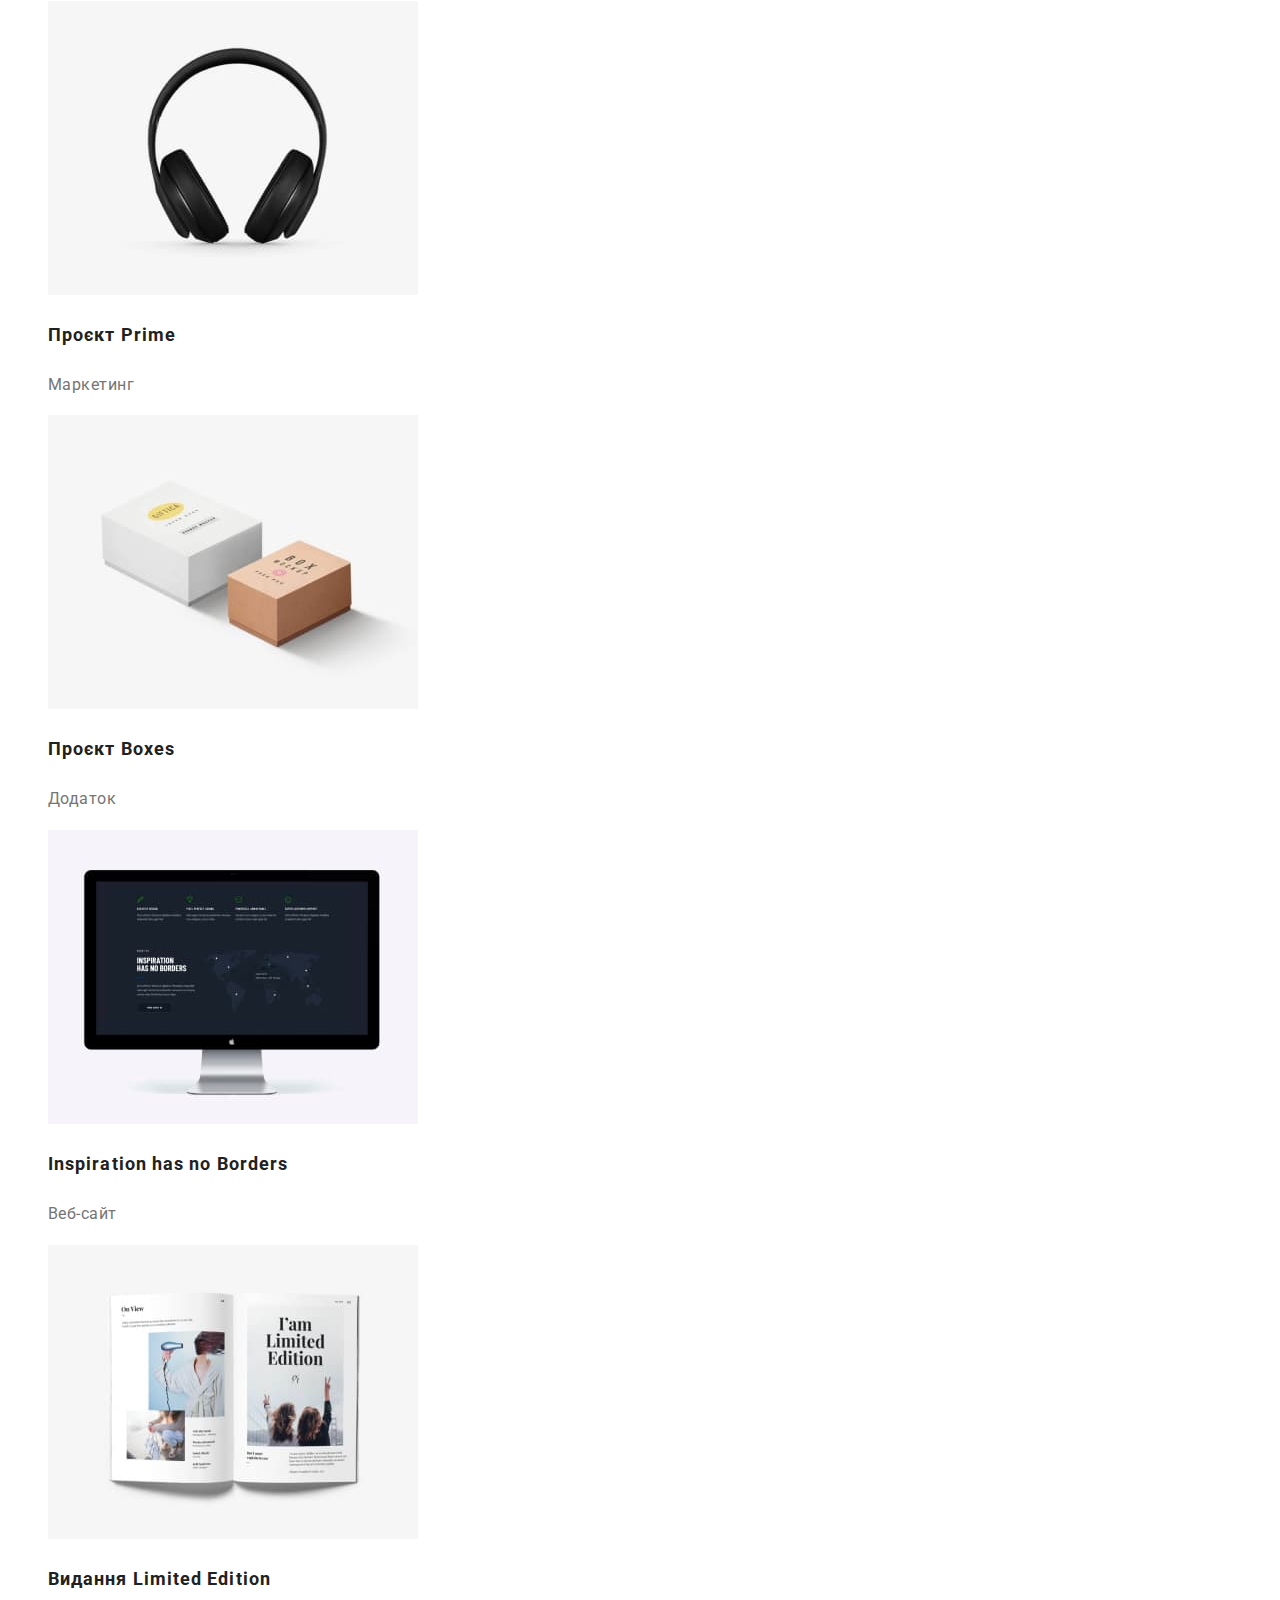
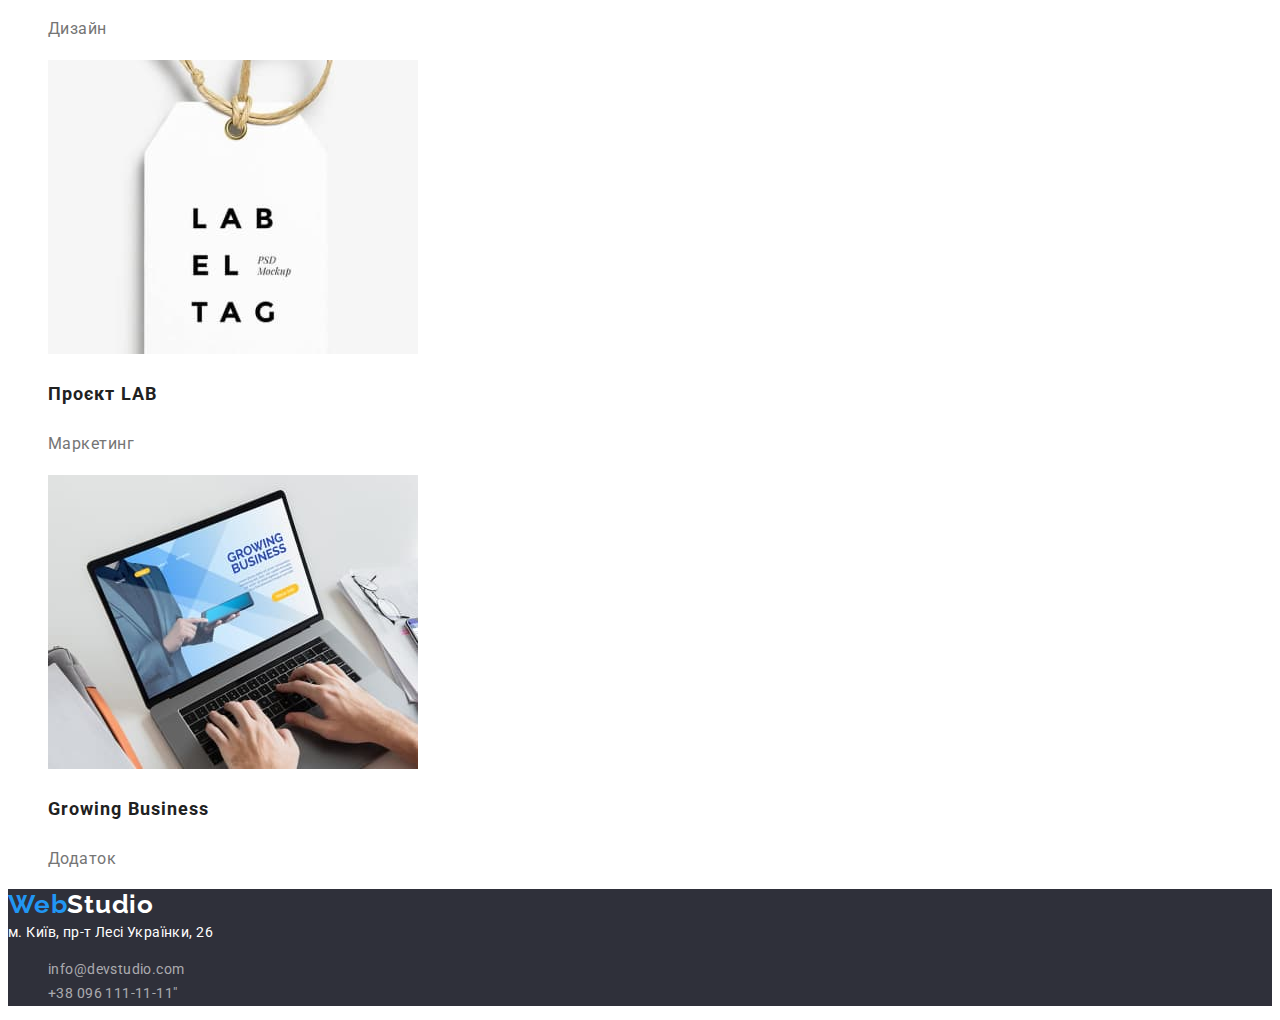
==== commit 100a39a1: "fix text deco" ====
--- a/portfolio.html
+++ b/portfolio.html
@@ -55,29 +55,25 @@
       <!-- Gallery -->
       <section>
         <!-- Gallery navigation -->
-        <div>
-          <ul class="list">
-            <li>
-              <button class="gallery-search-btn gallery-main-btn" type="button">Усі</button>
-            </li>
-            <li>
-              <button class="gallery-search-btn" type="button">
-                Веб-сайти
-              </button>
-            </li>
-            <li>
-              <button class="gallery-search-btn" type="button">Додатки</button>
-            </li>
-            <li>
-              <button class="gallery-search-btn" type="button">Дизайн</button>
-            </li>
-            <li>
-              <button class="gallery-search-btn" type="button">
-                Маркетинг
-              </button>
-            </li>
-          </ul>
-        </div>
+        <ul class="list">
+          <li>
+            <button class="gallery-search-btn gallery-main-btn" type="button">
+              Усі
+            </button>
+          </li>
+          <li>
+            <button class="gallery-search-btn" type="button">Веб-сайти</button>
+          </li>
+          <li>
+            <button class="gallery-search-btn" type="button">Додатки</button>
+          </li>
+          <li>
+            <button class="gallery-search-btn" type="button">Дизайн</button>
+          </li>
+          <li>
+            <button class="gallery-search-btn" type="button">Маркетинг</button>
+          </li>
+        </ul>
         <div>
           <!-- <h1>Gallery</h1> -->
           <ul class="list">
--- a/css/styles.css
+++ b/css/styles.css
@@ -59,6 +59,7 @@
   line-height: 1.2;
   letter-spacing: 0.03em;
 }
+/* END LOGO */
 
 /* NAVIGATION */
 .nav-list {
@@ -102,21 +103,17 @@
   text-align: center;
   letter-spacing: 0.06em;
   text-transform: uppercase;
-  /* background-color: blue;  */
   color: #ffffff;
 }
 .hero-btn {
   font-weight: 700;
   font-size: 16px;
   line-height: 1.8;
-  /* display: flex; */
-  /* align-items: center; */
-  /* text-align: center; */
   letter-spacing: 0.06em;
+  cursor: pointer;
   background-color: var(--accent-color);
   color: #d9d9d9;
   border: 1px solid #000000;
-  text-shadow: 0px 4px 4px rgba(0, 0, 0, 0.25);
 }
 /* END HERO */
 
@@ -186,6 +183,7 @@
 .footer-address {
   font-weight: 400;
   font-size: 14px;
+  font-style: normal;
   line-height: 1.7;
   letter-spacing: 0.03em;
   color: #ffffff;
@@ -212,8 +210,8 @@
   text-align: center;
   letter-spacing: 0.03em;
   cursor: pointer;
-}
-
+  background-color: #f5f4fa;
+}
 
 .gallery-search-btn:hover,
 .gallery-search-btn:focus {
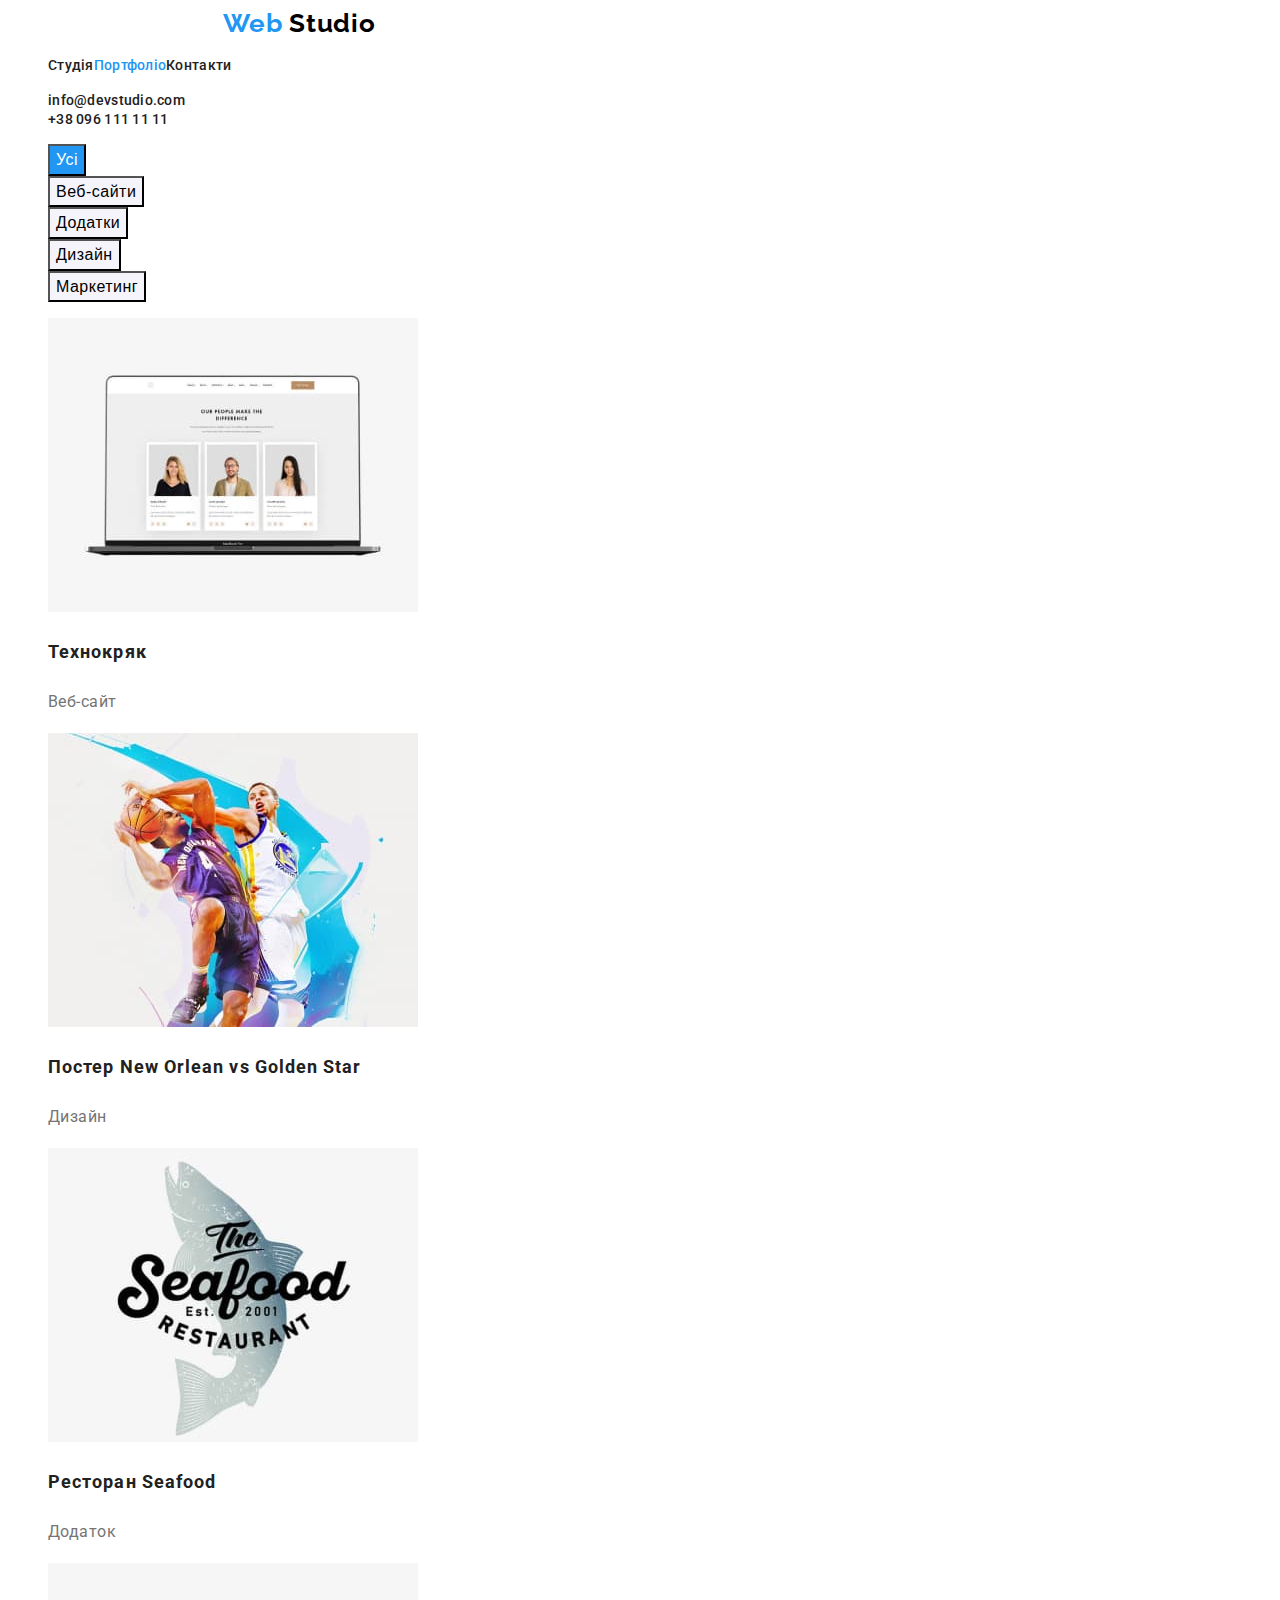
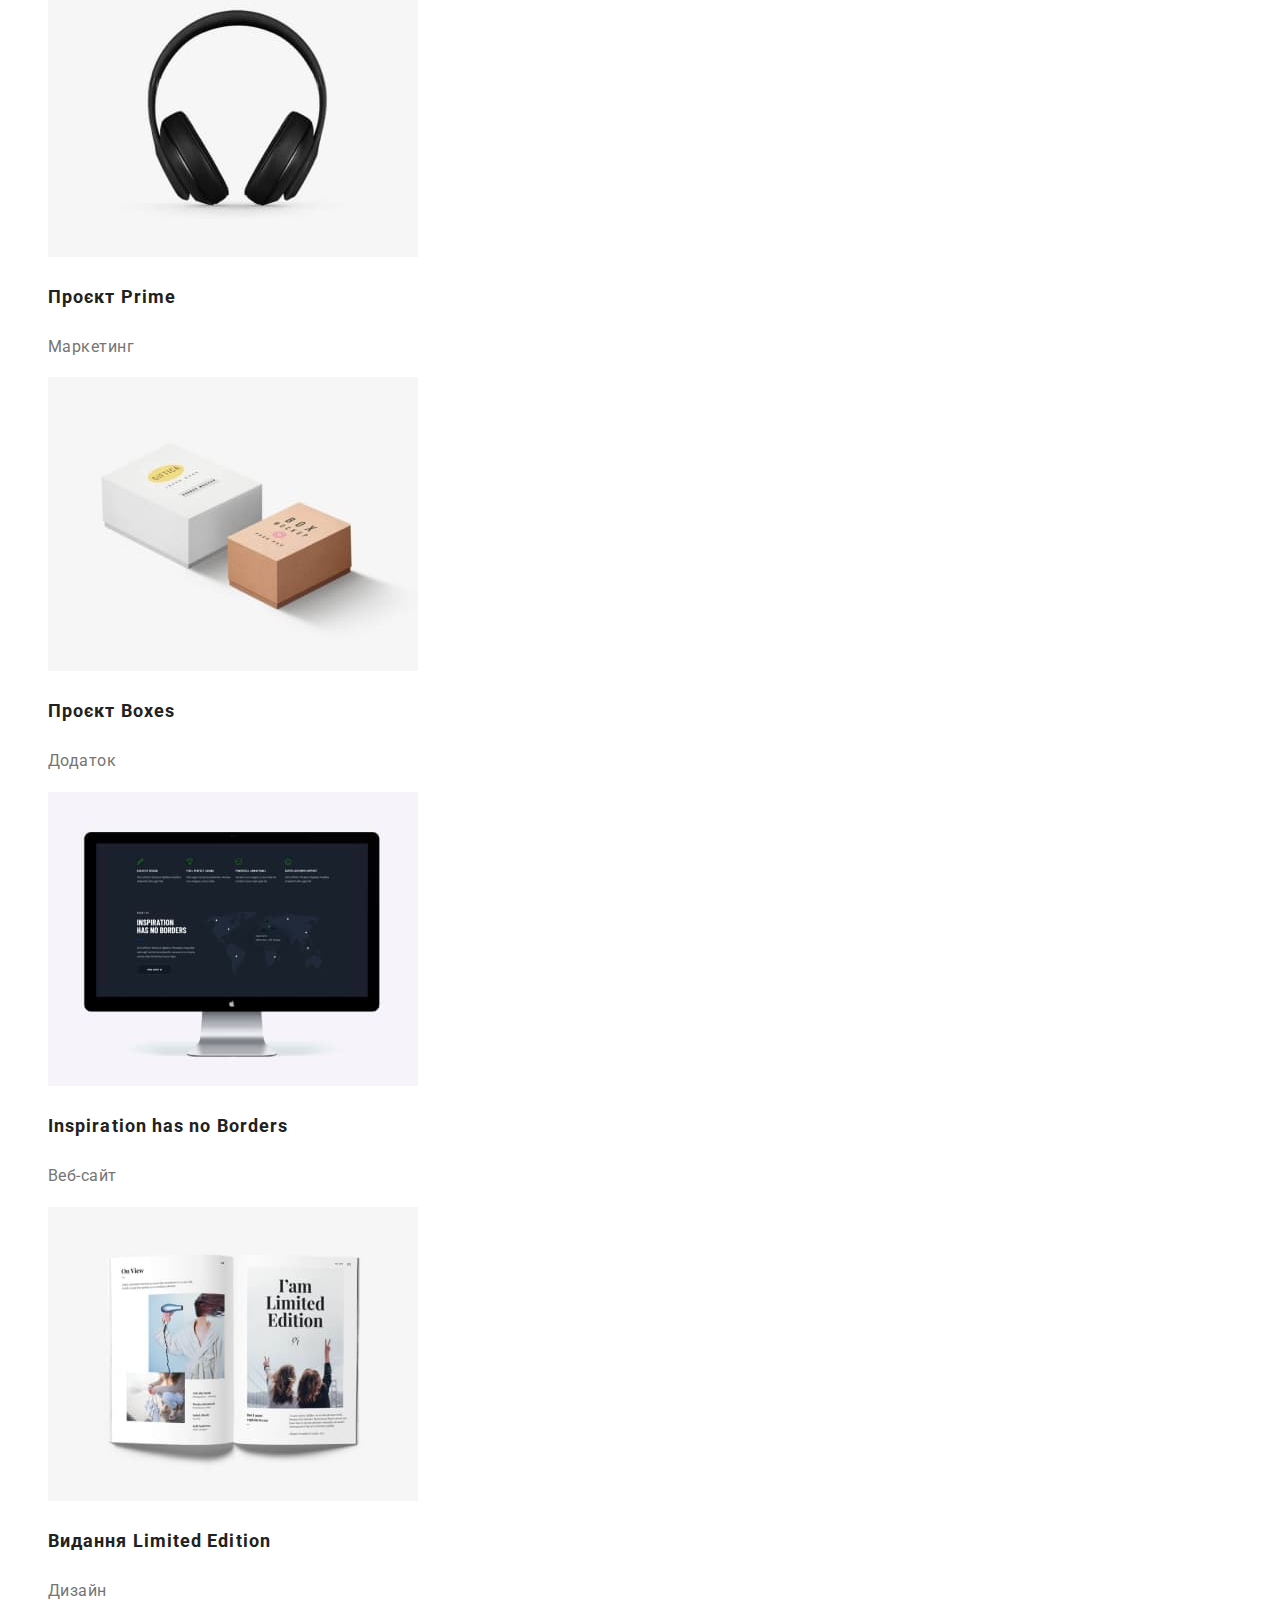
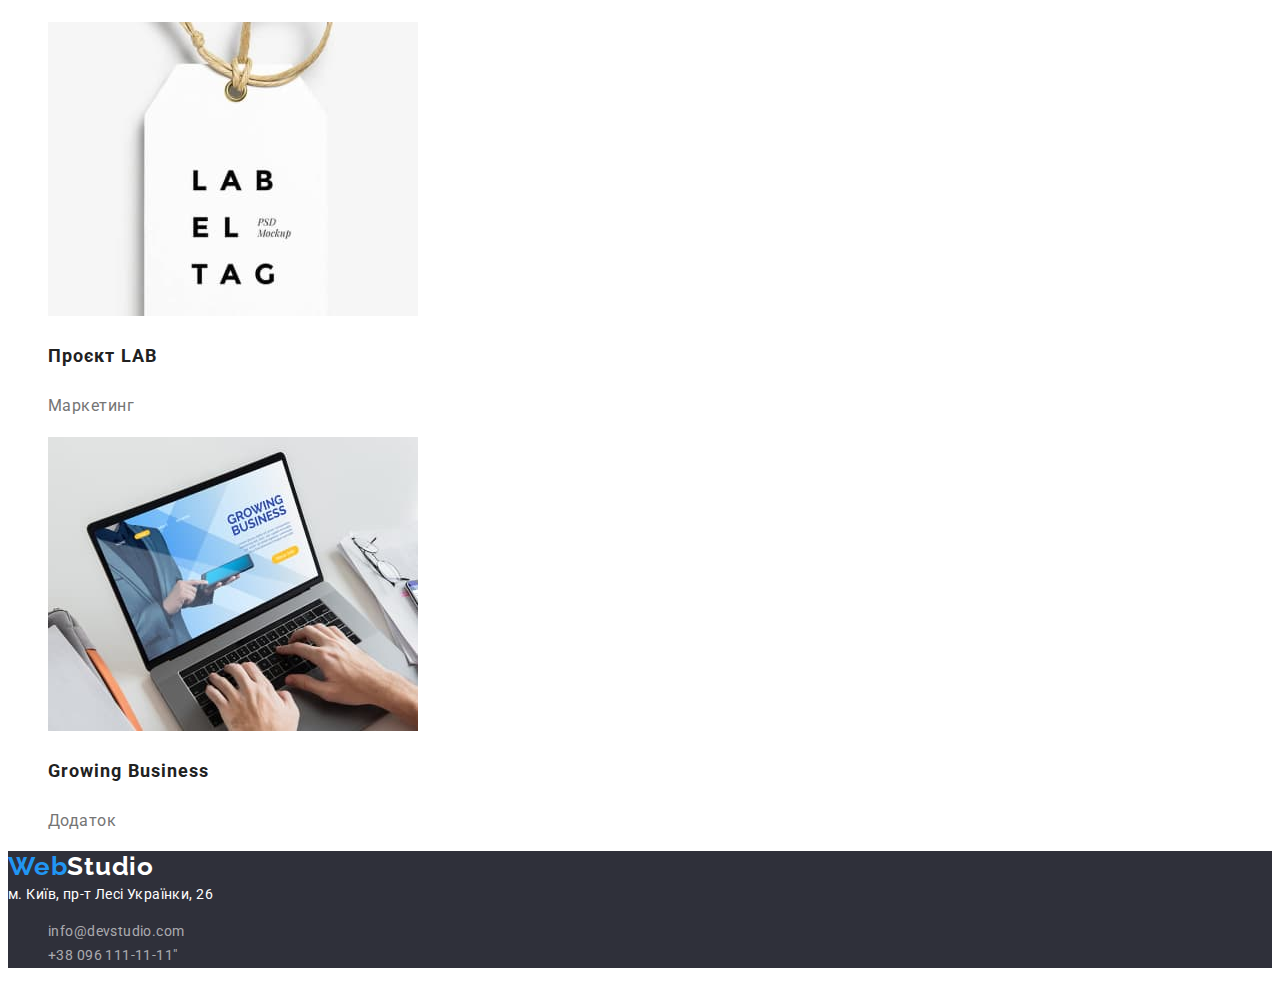
==== commit 1c83b61b: "1" ====
--- a/portfolio.html
+++ b/portfolio.html
@@ -26,7 +26,7 @@
       >
       <!-- Navigation -->
       <nav>
-        <ul class="list">
+        <ul class="list nav-flex">
           <li><a class="nav-list link" href="./index.html">Студія</a></li>
           <li>
             <a class="nav-list link nav-btn-col" href="./portfolio.html"
--- a/css/styles.css
+++ b/css/styles.css
@@ -43,6 +43,9 @@
 
 /* LOGO */
 .logo {
+  margin-left: 215px;
+  margin-right: 90px;
+
   font-family: "Raleway", sans-serif;
   font-weight: 700;
   font-size: 26px;
@@ -62,6 +65,10 @@
 /* END LOGO */
 
 /* NAVIGATION */
+.nav-flex {
+  display: flex;
+  align-items: center;
+}
 .nav-list {
   font-weight: 500;
   font-size: 14px;
